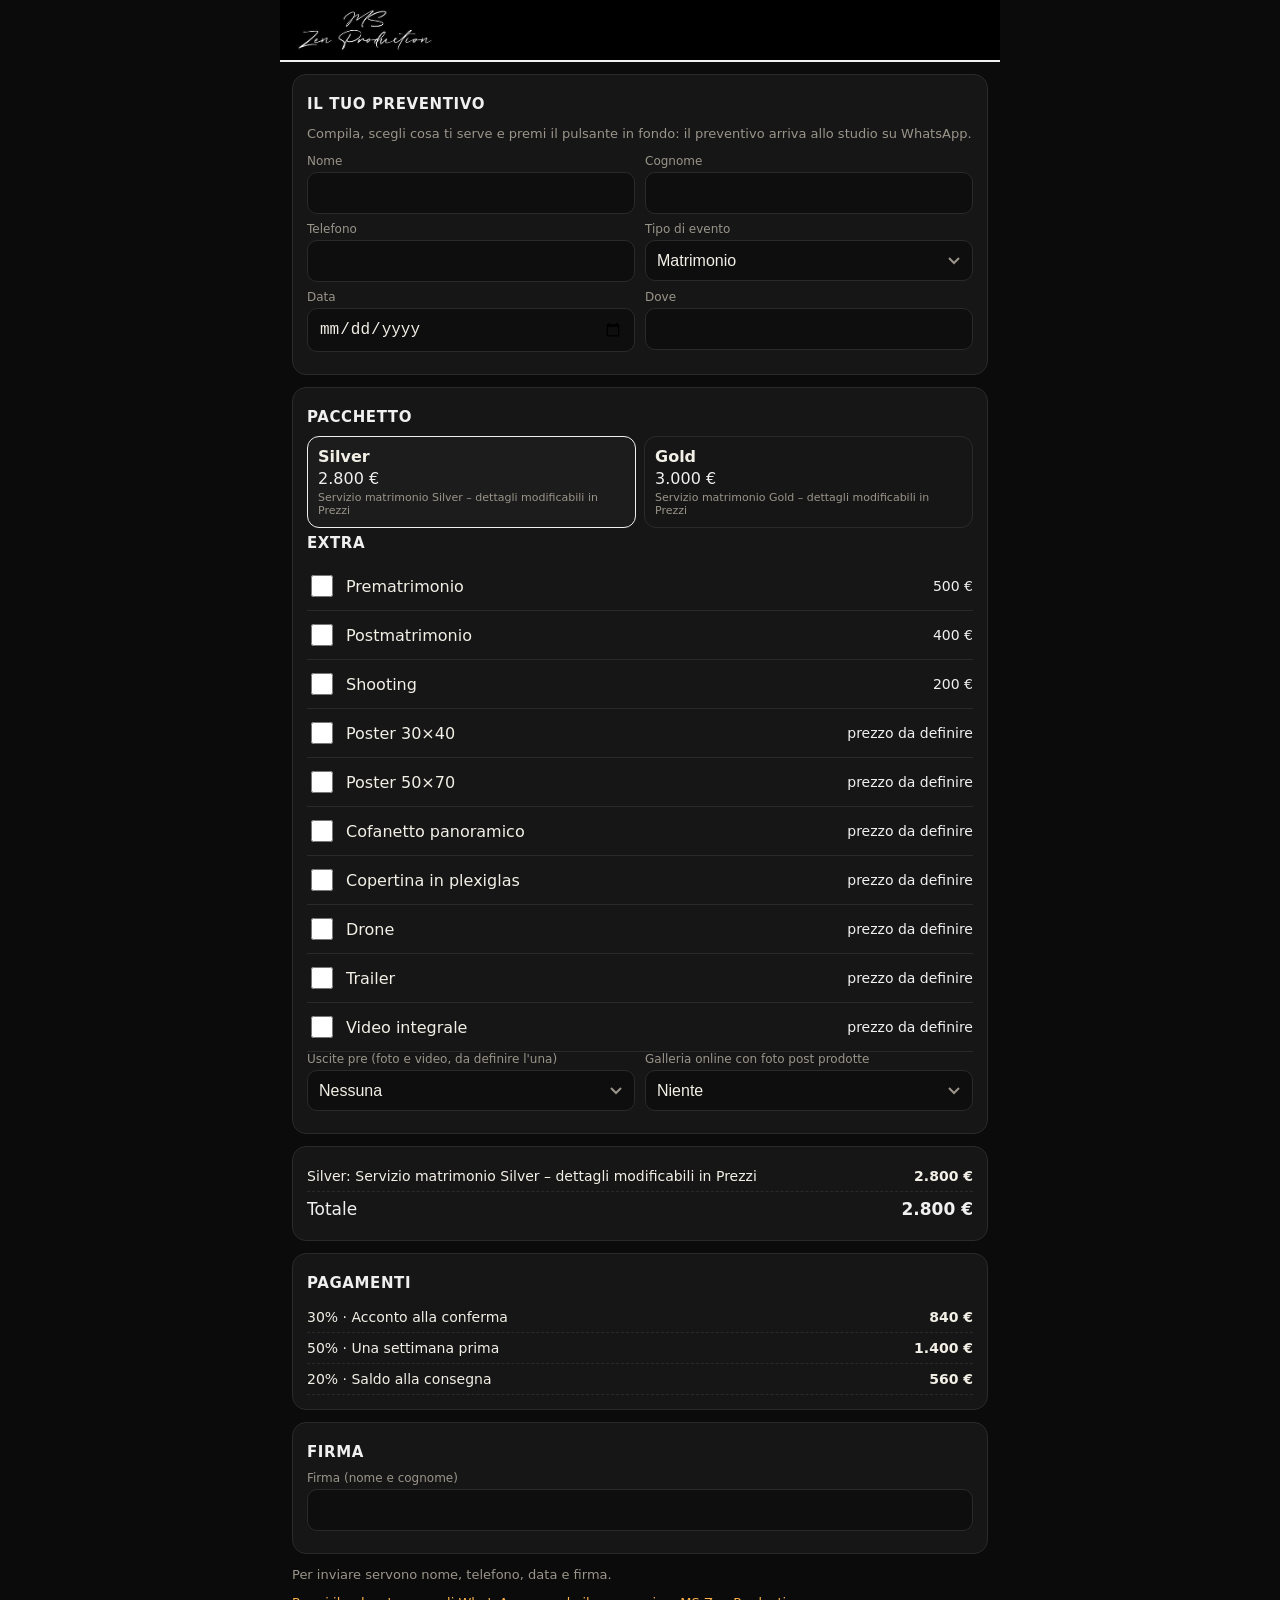
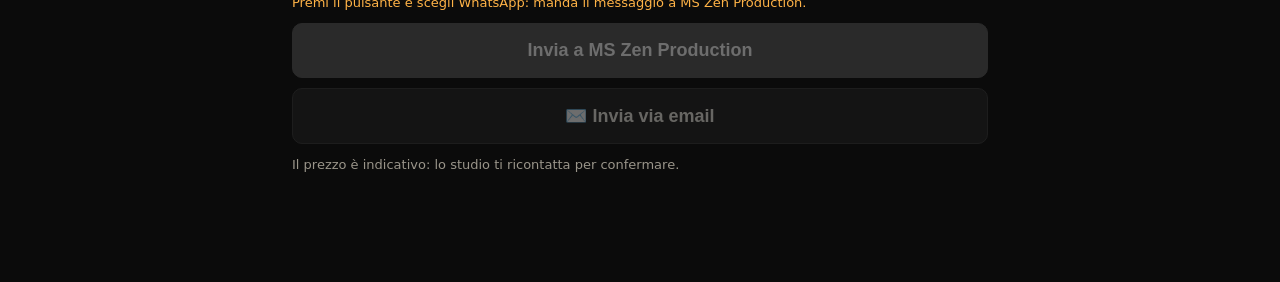
==== cliente.html @ 8e418fb5 "Funzioni dal piano e chiusura Prova terminata all'ora esatta" ====
<!doctype html>
<html lang="it"><head><meta charset="UTF-8" /><script>/* indirizzo-nuovo: i link vecchi github.io dei clienti aprono la stessa pagina sul nuovo indirizzo */if(/\.github\.io$/i.test(location.hostname))location.replace('https://zen.frameforyou.it/'+location.pathname.split('/').slice(2).join('/')+location.search+location.hash);</script>
<meta name="viewport" content="width=device-width, initial-scale=1.0, viewport-fit=cover" />
<meta name="theme-color" content="#000000" /><meta name="robots" content="noindex" />
<meta name="apple-mobile-web-app-title" content="MS Zen" /><link rel="icon" type="image/png" href="./favicon.png" /><link rel="apple-touch-icon" sizes="180x180" href="./icon-180.png" />
<title>Preventivo · MS Zen Production</title>  <script type="module" crossorigin src="/assets/cliente-Crq9Mucm.js"></script>
  <link rel="modulepreload" crossorigin href="/assets/brand-CzHFhrim.js">
  <link rel="modulepreload" crossorigin href="/assets/preventivo-B7A62Uiq.js">
  <link rel="stylesheet" crossorigin href="/assets/brand-s4m64xDM.css">
  <link rel="stylesheet" crossorigin href="/assets/preventivo-CXu_sITa.css">
</head>
<body><div id="root"></div></body></html>
---- assets/brand-s4m64xDM.css ----
:root{--bg:#0b0b0b;--card:#161616;--line:#2a2a2a;--red:#5a5a5a;--gold:#f0f0f0;--tx:#f2efe6;--mut:#9a958a;font-family:system-ui,-apple-system,Segoe UI,Roboto,sans-serif;color:var(--tx);background:var(--bg)}*{box-sizing:border-box}body{margin:0;background:var(--bg)}.top{background:#000}.app{max-width:720px;margin:0 auto;min-height:100vh;padding-bottom:84px}.top{position:sticky;top:0;z-index:5;background:#000;border-bottom:2px solid var(--gold);padding:12px 16px}.logo{color:var(--gold);font-size:20px;letter-spacing:.5px}.logo span{color:var(--red);font-weight:700}main{padding:12px}.card{background:var(--card);border:1px solid var(--line);border-radius:14px;padding:14px;margin-bottom:12px}h3{color:var(--gold);font-size:15px;margin:6px 0 10px;text-transform:uppercase;letter-spacing:.6px}.row{display:flex;gap:8px;align-items:center;margin-bottom:12px;flex-wrap:wrap}.row input{flex:1;min-width:110px}input,select,textarea{width:100%;background:#0e0e0e;color:var(--tx);border:1px solid var(--line);border-radius:10px;padding:11px;font-size:16px}input:focus,select:focus,textarea:focus{outline:none;border-color:var(--gold)}textarea{min-height:60px;resize:vertical}.campo{display:flex;flex-direction:column;gap:4px;margin-bottom:8px}.campo span{font-size:12px;color:var(--mut)}.grid2{display:grid;grid-template-columns:1fr 1fr;gap:0 10px}.grid3{display:grid;grid-template-columns:1fr 1fr 1fr;gap:0 8px}.coppia-ora{grid-column:1/-1;display:grid;grid-template-columns:1.4fr .8fr;gap:0 10px}.grid2 .campo:last-child:nth-child(odd){grid-column:1/-1}.btn{display:inline-flex;align-items:center;justify-content:center;gap:6px;background:#222;color:var(--tx);border:1px solid #3a3a3a;border-radius:10px;padding:11px 14px;font-size:15px;cursor:pointer;text-decoration:none;font-weight:600}.btn.sm{padding:7px 10px;font-size:13px}.btn.red{background:var(--red);border-color:var(--red);color:#fff}.btn.gold{background:var(--gold);border-color:var(--gold);color:#111}.btn.wa{background:#0f3d24;border-color:#1f7a47}.btn.danger{background:transparent;color:#ff6b6b;border-color:#5a1a1a}.btn.big{width:100%;padding:16px;font-size:18px}.btn:disabled{opacity:.4}.acts{display:flex;gap:8px;flex-wrap:wrap;margin:10px 0}.acts.sticky{position:sticky;bottom:76px;background:var(--bg);padding:8px 0}.ev .evhead{display:flex;justify-content:space-between;gap:10px;cursor:pointer}.ev small{display:block;color:var(--mut);font-size:12px;margin-top:3px;text-transform:capitalize}.right{text-align:right;display:flex;flex-direction:column;align-items:flex-end;gap:4px}.gold{color:var(--gold)}.red{color:#ff4d5e}.badge{font-size:11px;font-weight:700;padding:3px 8px;border-radius:20px;text-transform:uppercase;letter-spacing:.5px}.badge.p{border:1px solid var(--gold);color:var(--gold)}.badge.c{background:var(--red);color:#fff}.esempio{display:flex;justify-content:space-between;align-items:center;background:#1e1e1e;color:var(--gold);border-radius:8px;padding:4px 4px 4px 10px;margin-bottom:8px;font-size:13px}.pacchetti{display:grid;grid-template-columns:1fr 1fr;gap:8px}.pk{border:1px solid var(--line);border-radius:12px;padding:10px;display:flex;flex-direction:column;gap:3px;cursor:pointer}.pk input{display:none}.pk.on{border-color:var(--gold);background:#1c1c1c}.pk small{color:var(--mut);font-size:11px}.check{display:flex;align-items:center;gap:10px;padding:10px 0;border-bottom:1px solid var(--line)}.check input{width:22px;height:22px;accent-color:var(--red)}.poster-qta{border-bottom:1px solid var(--line)}.poster-qta>.check{border-bottom:0}.poster-qta .qta{display:flex;align-items:center;gap:10px;padding:0 0 10px 32px;font-size:14px;color:var(--mut)}.poster-qta .qta select{width:auto;min-width:72px;padding:6px 8px}.check span{flex:1}.check em{color:var(--gold);font-style:normal;font-size:14px}.check.locked{opacity:.75}.riga{display:flex;justify-content:space-between;gap:10px;padding:7px 0;border-bottom:1px dashed var(--line);font-size:14px}.riga small{color:var(--mut)}.riga.tot{font-size:17px;border:none;color:var(--gold)}.riga.ok{color:#7bd88f}.riga.click{cursor:pointer}.x{background:none;border:none;color:#ff6b6b;font-size:14px;margin-left:6px}.hint{color:var(--mut);font-size:13px}.warn{color:#ffb347;font-size:13px}.okmsg{color:#7bd88f;margin:8px 0 0;font-size:14px}.tabs{position:fixed;bottom:0;left:0;right:0;display:flex;background:#000;border-top:2px solid var(--gold);z-index:6;padding-bottom:env(safe-area-inset-bottom)}.tabs button{flex:1;background:none;border:none;color:var(--mut);padding:8px 2px;font-size:11px;display:flex;flex-direction:column;align-items:center;gap:2px}.tabs button span{font-size:20px}.tabs button.on{color:var(--gold)}.tabs button.on span{filter:drop-shadow(0 0 4px var(--red))}.modal{position:fixed;top:0;right:0;bottom:0;left:0;background:#000;z-index:10;display:flex;flex-direction:column}.modalbar{display:flex;gap:8px;align-items:center;padding:10px;border-bottom:1px solid var(--gold)}.modalbar b{flex:1;font-size:13px;overflow:hidden;text-overflow:ellipsis;white-space:nowrap}.modal .hint{text-align:center;margin:6px}.pdfpagine{flex:1;overflow:auto;background:#111;padding:8px 8px 24px}.pdfpagine figure{margin:0 0 14px}.pdfpagine figcaption{color:var(--gold);font-size:12px;margin:0 0 4px}.pdfpagine img{width:100%;height:auto;background:#fff;display:block}.clausole ol{padding-left:18px;font-size:13px;line-height:1.5;color:#ddd}.pkedit{border-bottom:1px solid var(--line);padding-bottom:8px;margin-bottom:10px}@media (max-width:380px){.grid3{grid-template-columns:1fr 1fr}}.toast{position:fixed;left:12px;right:12px;bottom:84px;z-index:20;padding:14px;border-radius:12px;font-weight:600;max-width:696px;margin:0 auto}.toast.ok{background:#1f5d36;color:#fff}.toast.err{background:var(--red);color:#fff}.confirm{border:1px solid var(--gold);border-radius:12px;padding:12px;margin-top:10px;background:#1c1c1c}details summary{list-style:none;margin-bottom:8px}details summary::-webkit-details-marker{display:none}.logoimg{display:block;height:44px;width:auto;margin:-4px 0}.cnt{display:inline-block;min-width:22px;padding:1px 7px;border-radius:12px;background:var(--red);color:#fff;font-size:12px;text-align:center;margin-left:6px;vertical-align:middle}.cnt.ok{background:#1f7a47}.prom{display:flex;justify-content:space-between;align-items:center;gap:10px;padding:10px 0;border-bottom:1px solid var(--line)}.prom small{display:block;color:var(--mut);font-size:12px;margin-top:3px;text-transform:capitalize}.prom .right{gap:6px}.click{cursor:pointer}.badge.ok{background:#1f7a47;color:#fff}.tabs button span{position:relative}.tabbadge{position:absolute;top:-4px;right:-12px;background:var(--red);color:#fff;font-style:normal;font-size:10px;font-weight:700;border-radius:10px;padding:0 5px;line-height:16px}.calhead{display:flex;justify-content:space-between;align-items:center;gap:8px;margin-bottom:10px}.calhead b{font-size:17px;color:var(--gold)}.calhead h3{margin:0}.cal{display:grid;grid-template-columns:repeat(7,1fr);gap:4px}.dow{text-align:center;color:var(--mut);font-size:12px;padding:4px 0}.day{aspect-ratio:1;background:#0e0e0e;border:1px solid var(--line);border-radius:8px;color:var(--tx);font-size:14px;display:flex;flex-direction:column;align-items:center;justify-content:center;padding:0;cursor:pointer}.day i{font-style:normal;font-size:11px;color:var(--gold);line-height:1}.day.has{border-color:var(--gold);background:#1c1c1c}.day.clash{border-color:#ff6b6b;background:#3a1010}.day.clash i{color:#ff6b6b;font-weight:700}.day.today{outline:2px solid var(--red)}.day.sel{background:var(--gold);color:#111}.day.sel i{color:#111}.warnbox{border-color:#ff6b6b;background:#2a0f0f}.warnbox b{color:#ffb3b3}.chart{display:flex;align-items:flex-end;gap:4px;height:150px;padding:8px 0;border-bottom:1px solid var(--line)}.bar{flex:1;display:flex;flex-direction:column;align-items:center;justify-content:flex-end;height:100%}.bar span{display:block;width:100%;background:linear-gradient(var(--gold),#6e6e6e);border-radius:4px 4px 0 0;min-height:1px}.bar small{font-size:10px;color:var(--mut);margin-top:3px}.bar em{font-style:normal;font-size:9px;color:var(--tx);margin-bottom:2px}.check.cons input[type=date]{width:auto;padding:6px 8px;font-size:14px}.ok-msg{color:#7bd88f;font-weight:600;margin:8px 0 0}.tabs button{font-size:10px}.blocco{min-height:100vh;display:flex;flex-direction:column;align-items:center;justify-content:center;gap:14px;padding:24px;text-align:center;background:#000}.blocco .logoimg{height:70px;margin-bottom:10px}.blocco h2{color:var(--gold);margin:0}.blocco p{margin:0}.blocco a.btn{text-decoration:none;display:inline-block}.licavviso{background:#1e1e1e;color:var(--gold);padding:10px 16px;font-size:14px;border-bottom:1px solid var(--line)}.licavviso a{color:var(--tx);font-weight:600}.licprova{display:flex;flex-wrap:wrap;align-items:center;gap:6px;justify-content:center;text-align:center;font-size:15px}.licprova .conto{font-variant-numeric:tabular-nums;color:var(--tx);font-size:17px}.licprova a{margin-left:6px}.day u{text-decoration:none;font-size:10px;color:silver;line-height:1}.day.gimp:not(.has){border-color:#6a6a6a}.occ{display:flex;gap:8px;margin:2px 0 12px}.occ button{flex:1;min-height:46px;border-radius:12px;border:1px solid var(--line);background:#141414;color:var(--tx);font-size:14px;padding:8px 4px}.occ button:disabled{opacity:.35}.occ button.on{background:var(--gold);color:#111;border-color:var(--gold);font-weight:650}.gimpegno{text-decoration:none;color:var(--tx);border-left:3px solid #9a9a9a;padding-left:8px}.gimpegno small{color:var(--mut)}.gcal .gcal-ok{margin-left:6px;font-size:11px;vertical-align:middle}.gcal select{width:100%}.gcal-ev{margin:-4px 4px 10px}.gimport ol{margin:8px 0 6px;padding-left:20px;line-height:1.5}.gimport ol li{margin:3px 0}.gimport details{margin:10px 0}.gimport summary{cursor:pointer;padding:4px 0}.gimport .btn.danger{margin-top:4px}.listino-tipi{display:flex;flex-wrap:wrap;gap:6px;margin:8px 0 10px}.listino-titolo{margin:6px 0}.pk-extra{margin-top:6px}.pk-flag{display:flex;flex-wrap:wrap;gap:14px;margin:4px 0}.promo-edit{border:1px dashed rgba(200,160,80,.5);border-radius:10px;padding:8px 10px;margin-top:6px}.promo-edit.on{border-style:solid;background:#c8a05014}.promo-stato{font-size:.8em;padding:1px 8px;border-radius:9px;background:#7f7f7f33;margin-left:6px}.promo-stato.on{background:#2e7d32;color:#fff}.grid3{display:grid;grid-template-columns:repeat(auto-fit,minmax(140px,1fr));gap:8px}.prezzo-vecchio{opacity:.6;font-weight:400;margin-right:4px}.promo-tag,.promo-firmato{display:block;font-style:normal;font-size:.75em;font-weight:600;color:#c0392b}.promo-firmato{color:inherit;opacity:.7;font-weight:400}.firmapad{position:fixed;top:0;right:0;bottom:0;left:0;z-index:30;background:#000;display:flex;flex-direction:column;gap:8px;padding:max(10px,env(safe-area-inset-top)) max(10px,env(safe-area-inset-right)) max(10px,env(safe-area-inset-bottom)) max(10px,env(safe-area-inset-left));overscroll-behavior:none;touch-action:none;user-select:none;-webkit-user-select:none}.firmabar{display:flex;align-items:center;gap:10px;border-bottom:1px solid var(--gold);padding-bottom:8px}.firmabar div{flex:1;display:flex;flex-direction:column}.firmabar b{color:var(--gold);text-transform:uppercase;letter-spacing:.6px;font-size:14px}.firmabar small{font-size:17px;font-weight:700}.firmaarea{flex:1;position:relative;background:#fff;border-radius:12px;min-height:140px;overflow:hidden}.firmaarea canvas{position:absolute;top:0;right:0;bottom:0;left:0;width:100%;height:100%;display:block;touch-action:none;cursor:crosshair;z-index:2}.firmalinea{position:absolute;left:6%;right:6%;bottom:24%;border-bottom:1.5px dashed #b9b2a0;z-index:1}.firmalinea span{position:absolute;left:0;bottom:4px;color:#b9b2a0;font-size:18px}.firmaph{position:absolute;top:0;right:0;bottom:0;left:0;margin:0;display:flex;align-items:center;justify-content:center;color:#c9c2b0;font-size:22px;z-index:1;pointer-events:none}.firmalegale{margin:0;font-size:13px;color:var(--tx);text-align:center}.firmaacts{display:flex;gap:10px}.firmaacts .btn{flex:1;padding:14px}@media (orientation:landscape) and (max-height:520px){.firmapad{gap:5px}.firmabar{padding-bottom:4px}.firmabar small{font-size:15px}.firmaacts .btn{padding:9px}.firmalegale{font-size:12px}}.firmaimg{background:#fff;border-radius:10px;padding:8px;display:flex;justify-content:center;margin-bottom:8px}.firmaimg img{max-width:100%;max-height:110px}.badge.firm{background:#1f7a47;color:#fff}.pk-album{border:1px solid var(--line);border-radius:12px;padding:10px 12px;margin:10px 0;background:#ffffff08}.pk-album.on{border-color:var(--gold);background:#c9a22714}.sw-riga{display:flex;align-items:center;justify-content:space-between;gap:12px;cursor:pointer;min-height:44px}.sw-riga span{display:flex;flex-direction:column;gap:2px}.sw-riga b{font-size:16px}.sw-riga small{color:var(--mut);font-size:13px}.sw-riga input{-moz-appearance:none;appearance:none;-webkit-appearance:none;flex:none;width:52px;height:30px;border-radius:15px;background:#3a3a3a;border:1px solid #666;position:relative;margin:0;cursor:pointer;transition:background .15s}.sw-riga input:after{content:"";position:absolute;top:3px;left:3px;width:24px;height:24px;border-radius:50%;background:#fff;transition:left .15s}.sw-riga input:checked{background:var(--gold)}.sw-riga input:checked:after{left:25px}.pk-album .grid2{margin-top:8px}select{-webkit-appearance:none;-moz-appearance:none;appearance:none;background-image:url("data:image/svg+xml,%3Csvg xmlns='http://www.w3.org/2000/svg' width='12' height='8'%3E%3Cpath d='M1 1l5 5 5-5' fill='none' stroke='%239a958a' stroke-width='2'/%3E%3C/svg%3E");background-repeat:no-repeat;background-position:right 12px center;padding-right:34px}.prezzi-pag{display:flex;flex-direction:column;gap:12px}.prezzi-pk{display:flex;flex-direction:column;gap:12px;min-width:0}.extra-card{min-width:0}.tipi-chips{display:flex;gap:8px;overflow-x:auto;-webkit-overflow-scrolling:touch;scrollbar-width:none;margin:0 -16px;padding:2px 16px 6px;scroll-snap-type:x proximity}.tipi-chips::-webkit-scrollbar{display:none}.chip{flex:none;min-height:44px;padding:0 16px;border-radius:22px;border:1px solid var(--line);background:var(--card);color:var(--tx);font-size:15px;white-space:nowrap;cursor:pointer;scroll-snap-align:start}.chip.on{background:var(--gold);border-color:var(--gold);color:#000;font-weight:700}.chips{display:flex;flex-wrap:wrap;gap:8px;margin-top:8px}.pk-titolo{margin:4px 0 0;font-size:14px;letter-spacing:.5px;text-transform:uppercase;color:var(--mut)}.pk-lista{display:flex;flex-direction:column;gap:10px}.pk-card{background:var(--card);border:1px solid var(--line);border-radius:14px;overflow:hidden}.pk-card.aperta,.pk-card.scelta{border-color:var(--gold)}.pk-card.scelta{box-shadow:0 0 0 2px var(--gold)}.pk-testa{all:unset;box-sizing:border-box;width:100%;display:flex;align-items:center;gap:12px;padding:14px;min-height:64px;cursor:pointer}.pk-nome{flex:1;min-width:0;display:flex;flex-direction:column;gap:3px}.pk-nome b{font-size:17px}.pk-nome small{color:var(--mut);font-size:13px;white-space:nowrap;overflow:hidden;text-overflow:ellipsis}.pk-prezzo{display:flex;flex-direction:column;align-items:flex-end;gap:2px;flex:none}.pk-prezzo b{font-size:17px;color:var(--gold)}.pk-prezzo s{color:var(--mut);font-size:13px}.pk-prezzo b.promo{color:#7bd88f}.pk-prezzo small{font-size:12px;color:var(--mut)}.chev{flex:none;color:var(--mut);font-size:16px;width:16px;text-align:center}.pk-corpo{padding:12px 14px 14px;display:flex;flex-direction:column;gap:10px;border-top:1px solid var(--line)}.pk-piano{display:flex;flex-direction:column;gap:8px}.pk-rate-riga{display:flex;flex-direction:column;gap:4px;padding-bottom:8px;border-bottom:1px dashed var(--line)}.pk-servizi b{font-size:14px}.pk-fondo{display:flex;justify-content:flex-end}.promo-edit{border:1px solid var(--line);border-radius:12px;padding:0 12px}.promo-edit.on{border-color:#7bd88f}.promo-testa{all:unset;box-sizing:border-box;width:100%;display:flex;align-items:center;gap:10px;min-height:48px;cursor:pointer}.promo-testa b{flex:1}.promo-stato.no{color:var(--mut);font-size:13px}.promo-edit .grid3{padding-bottom:10px}.nuovo-pk{min-height:50px;border-style:dashed;width:100%}.extra-card h4{margin:14px 0 4px;font-size:13px;color:var(--mut);text-transform:uppercase;letter-spacing:.5px}.extra-riga{display:flex;align-items:flex-start;justify-content:space-between;gap:8px 12px;min-height:52px;border-bottom:1px solid var(--line);flex-wrap:wrap}.compreso{display:flex;align-items:flex-start;gap:6px;font-size:13px;color:var(--mut);line-height:1.25;flex:1 1 100%;max-width:100%;justify-content:flex-end}.compreso span{white-space:normal}.compreso.on{color:#e7c27a}.compreso input{width:16px;height:16px;margin-top:1px;accent-color:#e7c27a;flex:none}.compreso-box{flex:0 1 auto;max-width:100%;align-self:center}.compreso-box.aperta{flex:1 1 100%;align-self:stretch}.compreso-testa{display:inline-flex;align-items:center;gap:8px;max-width:100%;min-height:36px;padding:0 10px;border-radius:10px;border:1px solid var(--line);background:transparent;color:var(--mut);font-size:13px;text-align:left}.compreso-box.aperta .compreso-testa{display:flex;width:100%}.compreso-box.on .compreso-testa{border-color:#e7c27a;color:#e7c27a}.compreso-testa .segno{width:16px;height:16px;border:1.5px solid currentColor;border-radius:4px;display:inline-flex;align-items:center;justify-content:center;font-size:11px;line-height:1;flex:none}.compreso-box.on .segno{background:#e7c27a;color:#111;border-color:#e7c27a}.compreso-testa span{white-space:normal;line-height:1.2}.compreso-testa i{margin-left:auto;font-style:normal;flex:none}.compreso-lista{display:flex;flex-direction:column;gap:2px;width:100%;margin-top:6px;padding:4px 8px;border:1px solid var(--line);border-radius:10px}.compreso-voce{display:flex;align-items:flex-start;gap:8px;min-height:40px;padding:8px 2px;font-size:14px}.compreso-voce input{width:18px;height:18px;margin-top:1px;accent-color:#e7c27a;flex:none}.compreso-voce span{white-space:normal;line-height:1.25}.compreso-voce.on{color:#e7c27a}.pk-corpo .compreso{grid-column:1/-1;justify-content:flex-start}.extra-gruppo .extra-riga:last-child{border-bottom:0}.extra-riga>span:first-child{flex:1;font-size:15px}.extra-val{display:flex;align-items:center;gap:6px;flex:1 1 180px;flex-wrap:wrap;justify-content:flex-end;max-width:100%}.extra-val i{font-style:normal;color:var(--mut)}.extra-val input{width:96px;text-align:right;padding:10px}.extra-custom{display:flex;align-items:center;gap:8px;min-height:48px;border-top:1px dashed var(--line);padding:6px 0;flex-wrap:wrap}.extra-custom>input{flex:1;min-width:0}.extra-custom>textarea{flex:1 1 100%;min-height:72px;background:#111;color:var(--tx);border:1px solid #3a3a3a;border-radius:8px;padding:8px}.extra-nuovo{display:flex;flex-wrap:wrap;gap:8px;align-items:center;margin-top:12px}.extra-nuovo>input,.extra-nuovo>select{flex:1 1 140px;min-width:0}@media (max-width:560px){.extra-card h4{margin:8px 0 0}.extra-riga{display:grid;grid-template-columns:minmax(0,1fr) auto;gap:4px 8px;min-height:0;padding:6px 0;align-items:center}.extra-val{flex:none;justify-content:flex-end}.extra-val input{width:74px;padding:7px 8px}.compreso-box{grid-column:1 / -1;align-self:start;justify-self:start}.compreso-box.aperta{justify-self:stretch}.compreso-testa{min-height:32px;padding:0 8px;width:auto}.compreso-box.aperta .compreso-testa{width:100%}.compreso-voce{min-height:0;padding:4px 2px}.extra-custom{display:grid;grid-template-columns:minmax(0,1fr) auto;gap:6px;min-height:0;padding:6px 0;align-items:center}.extra-custom>input{grid-column:1 / -1}.extra-custom>.btn{justify-self:end}.extra-custom .compreso-box{grid-column:1 / -1}.extra-nuovo{gap:6px;margin-top:8px}}.info-btn{all:unset;cursor:pointer;color:var(--mut);padding:0 6px;font-size:16px}.info-txt{margin:4px 0}.sez-titolo{margin:18px 2px 6px;font-size:15px}.btn.ghost{background:transparent;border:1px solid var(--line);color:var(--mut);align-self:center}.sw-riga input:checked{background:#2e9d5b;border-color:#2e9d5b}.extra-val input::-webkit-outer-spin-button,.extra-val input::-webkit-inner-spin-button,.pk-corpo input::-webkit-outer-spin-button,.pk-corpo input::-webkit-inner-spin-button{-webkit-appearance:none;margin:0}.extra-val input,.pk-corpo input[type=number]{-moz-appearance:textfield;-webkit-appearance:textfield;appearance:textfield}.v-impagina>.imp-pagina{grid-column:1/-1}.imp-pagina label.hint input,.imp-pagina label.hint select,.imp-pagina .imp-cerca{display:block;width:100%;margin:6px 0;background:#111;color:var(--tx);border:1px solid #3a3a3a;border-radius:8px;padding:8px;box-sizing:border-box}.imp-editor{display:flex;gap:16px;align-items:flex-start}.imp-lavoro{flex:1;min-width:0;display:flex;justify-content:center;align-items:flex-start}.imp-pannello{width:340px;flex:0 0 340px;position:sticky;top:8px;max-height:calc(100dvh - 24px);overflow:auto}.imp-editor .imp-stage{overflow:hidden;background:transparent;border:0}@media (max-width:860px){.imp-editor{flex-direction:column}.imp-pannello{width:auto;flex:1 1 auto;position:static;max-height:none}}.imp-tools{display:flex;flex-wrap:wrap;gap:8px;margin:10px 0}.imp-sfoglia{position:relative}.imp-stage{width:100%;overflow:auto;border-radius:12px;background:#1a1a1a;border:1px solid #3a3a3a;touch-action:none}.imp-safe{position:absolute;border:3px dashed #c6a15b;pointer-events:none;z-index:40;box-sizing:border-box}.imp-num{position:absolute;left:0;right:0;bottom:2%;text-align:center;z-index:41;pointer-events:none;color:#111}.imp-colore{display:flex;align-items:center;gap:6px}.imp-tono{width:28px;height:28px;border-radius:50%;border:1px solid #666;padding:0}.imp-freccia{position:absolute;top:50%;transform:translateY(-50%);z-index:6;width:44px;height:72px;border:0;border-radius:12px;background:#0000008c;color:#fff;font-size:32px;line-height:1;cursor:pointer}.imp-freccia.sx{left:8px}.imp-freccia.dx{right:8px}.imp-freccia:disabled{opacity:.28}.imp-dissolvi{animation:impFade .55s ease}@keyframes impFade{0%{opacity:0}to{opacity:1}}.imp-tela{transform-origin:top left;position:relative}.imp-sfondo{position:absolute;top:0;right:0;bottom:0;left:0;width:100%;height:100%;object-fit:cover;pointer-events:none;z-index:0}.imp-el{position:absolute;box-sizing:border-box;overflow:hidden;cursor:grab;background:#f3f3f3}.imp-el.on{outline:4px solid #c6a15b;outline-offset:-4px}.imp-el img{position:absolute;pointer-events:none;max-width:none}.imp-vuota,.imp-testo{display:flex;align-items:center;justify-content:center;width:100%;height:100%;color:#666}.imp-testo{white-space:nowrap}.imp-resize{position:absolute;right:0;bottom:0;width:28px;height:28px;background:#c6a15b;cursor:nwse-resize;z-index:5}.imp-scheda{margin-top:10px}.imp-griglia{display:grid;grid-template-columns:repeat(auto-fill,minmax(150px,1fr));gap:10px}.imp-card{padding:8px;text-align:left}.imp-card.sel{outline:2px solid var(--gold)}.imp-mini-btn{background:transparent;color:inherit;border:0;width:100%;cursor:pointer;text-align:left}.imp-mini-box{height:120px;display:flex;align-items:center;justify-content:center;background:#111;border-radius:8px;overflow:hidden}.imp-mini{position:relative;max-height:110px;max-width:100%}.imp-mini i,.imp-mini em{position:absolute;overflow:hidden}.imp-mini i img{width:100%;height:100%;object-fit:cover;display:block}.imp-mini em{font-size:7px;line-height:1}.imp-voce{display:flex;flex-direction:column;align-items:flex-start;width:100%;margin-top:8px;cursor:pointer;color:inherit}.imp-voce small,.imp-card small{color:var(--mut);display:block}.st{position:fixed;top:0;right:0;bottom:0;left:0;z-index:900;display:grid;background:#2a2a2a;color:#eee;font-size:13px;grid-template-columns:210px minmax(0,1fr) 172px;grid-template-rows:auto auto minmax(0,1fr) auto;grid-template-areas:"top top top" "ctx ctx ctx" "sx tela dx" "giu giu giu";padding:env(safe-area-inset-top) env(safe-area-inset-right) 0 env(safe-area-inset-left);user-select:none;-webkit-user-select:none}.st button{font:inherit}.st-b{background:#474747;color:#f0f0f0;border:1px solid #5c5c5c;border-radius:6px;padding:6px 10px;min-height:32px;cursor:pointer;white-space:nowrap;line-height:1.1}.st-b:hover:not(:disabled){background:#555}.st-b:disabled{opacity:.4;cursor:default}.st-b.on{background:#d9d9d9;color:#111;border-color:#d9d9d9}.st-b.gold{background:#e8e8e8;color:#111;border-color:#e8e8e8;font-weight:600}.st-b.danger,.st-tendina .danger{color:#ff8a80}.st-top{grid-area:top;display:flex;align-items:center;gap:8px;padding:8px 10px;background:#1d1d1d;border-bottom:1px solid #111;flex-wrap:wrap}.st-titolo{display:flex;flex-direction:column;min-width:0;max-width:340px;margin:0 6px}.st-titolo b{white-space:nowrap;overflow:hidden;text-overflow:ellipsis}.st-titolo small{color:#a8a8a8;font-size:11px;white-space:nowrap;overflow:hidden;text-overflow:ellipsis}.st-gruppo{display:flex;gap:2px}.st-gruppo .st-b{border-radius:0}.st-gruppo .st-b:first-child{border-radius:6px 0 0 6px}.st-gruppo .st-b:last-child{border-radius:0 6px 6px 0}.st-zoom{min-width:56px}.st-spazio{flex:1}.st-occ{color:#ddd;font-size:12px;max-width:260px;overflow:hidden;text-overflow:ellipsis;white-space:nowrap}.st-menu{position:relative}.st-tendina{position:absolute;top:calc(100% + 4px);left:0;min-width:250px;background:#303030;border:1px solid #555;border-radius:8px;box-shadow:0 12px 30px #00000080;padding:6px;z-index:20;display:flex;flex-direction:column;gap:2px}.st-menu.dx .st-tendina{left:auto;right:0}.st-tendina button,.st-tendina a{background:transparent;border:0;color:#eee;text-align:left;padding:9px 10px;border-radius:6px;cursor:pointer;font-size:13px;word-break:break-all}.st-tendina button:hover:not(:disabled){background:#454545}.st-tendina button:disabled{opacity:.4}.st-tendina label{display:flex;flex-direction:column;gap:4px;padding:6px 10px;color:#bbb;font-size:12px}.st-tendina input{background:#1b1b1b;color:#eee;border:1px solid #555;border-radius:6px;padding:7px}.st-ctx{grid-area:ctx;display:flex;align-items:center;gap:6px;padding:6px 10px;background:#353535;border-bottom:1px solid #1e1e1e;overflow-x:auto;scrollbar-width:thin;min-height:46px}.st-ctx>*{flex:none}.st-tit{color:#fff;margin-right:4px}.st-mut{color:#a5a5a5;font-size:12px}.st-sep{width:1px;height:24px;background:#555;margin:0 4px}.st-seg{display:inline-flex;background:#232323;border:1px solid #4e4e4e;border-radius:7px;padding:2px;gap:2px}.st-seg button{background:transparent;border:0;color:#cfcfcf;padding:5px 9px;border-radius:5px;cursor:pointer;white-space:nowrap;min-height:28px}.st-seg button.on{background:#d9d9d9;color:#111}.st-largo{display:flex;width:100%}.st-largo button{flex:1;padding:5px 2px}.st-colore{display:inline-flex;width:30px;height:30px;border-radius:50%;overflow:hidden;border:1px solid #777;cursor:pointer}.st-colore input{width:44px;height:44px;margin:-7px;border:0;padding:0;background:none;cursor:pointer}.st-range{display:inline-flex;align-items:center;gap:6px;color:#ccc;font-size:12px}.st-range input{width:110px}.st-testo{background:#1b1b1b;color:#eee;border:1px solid #555;border-radius:6px;padding:6px 8px;width:200px}.st-sel{background:#1b1b1b;color:#eee;border:1px solid #555;border-radius:6px;padding:6px;max-width:100%}.st-pan{background:#383838;display:flex;flex-direction:column;min-height:0;overflow:hidden}.st-riga{display:flex;align-items:center;gap:8px;padding:7px 8px;flex-wrap:wrap}.st-riga>b{font-size:12px;text-transform:uppercase;letter-spacing:.06em;color:#ddd}.st-modelli{grid-area:sx;border-right:1px solid #1e1e1e;gap:6px;padding-bottom:6px}.st-modelli>.st-seg,.st-modelli>.st-chips,.st-modelli>.st-sel{margin:0 8px}.st-chips{display:flex;flex-wrap:wrap;gap:3px;align-items:center}.st-chips button{background:#2a2a2a;border:1px solid #4e4e4e;color:#ddd;border-radius:5px;min-width:28px;height:26px;padding:0 6px;cursor:pointer}.st-chips button.on{background:#d9d9d9;color:#111}.st-griglia{overflow-y:auto;display:grid;grid-template-columns:repeat(auto-fill,minmax(84px,1fr));gap:8px;padding:4px 8px 10px;align-content:start;flex:1;min-height:0}.st-lay{background:#2d2d2d;border:1px solid #474747;border-radius:6px;padding:6px 4px 4px;display:flex;flex-direction:column;align-items:center;gap:4px;cursor:pointer;color:#bbb}.st-lay:hover{border-color:#bbb}.st-lay small{font-size:10px;line-height:1.1;max-width:100%;overflow:hidden;text-overflow:ellipsis;white-space:nowrap}.st-fogli{grid-area:dx;border-left:1px solid #1e1e1e}.st-icone{display:flex;gap:3px;padding:0 8px 6px}.st-icone .st-b{padding:4px 0;flex:1;min-height:28px}.st-lista{overflow-y:auto;flex:1;min-height:0;padding:2px 8px 10px;display:flex;flex-direction:column;gap:8px}.st-foglio{background:transparent;border:2px solid transparent;border-radius:6px;padding:4px;display:flex;flex-direction:column;align-items:center;gap:3px;cursor:pointer;color:#ccc}.st-foglio.on{border-color:#3d8bfd;background:#2f3b4d}.st-foglio small{font-size:10.5px}.st-centro{grid-area:tela;position:relative;display:flex;flex-direction:column;min-width:0;min-height:0;background:#4b4b4b}.st-lavoro{flex:1;min-height:0;overflow:auto;display:grid;place-items:center;padding:12px;touch-action:pan-x pan-y}.st-stage{position:relative;overflow:hidden;box-shadow:0 6px 24px #00000073;flex:none;touch-action:none}.st-stage .imp-tela{position:absolute;left:0;top:0}.st-sotto{display:flex;align-items:center;justify-content:center;gap:10px;padding:5px;background:#3c3c3c;border-top:1px solid #2a2a2a;font-size:12px;color:#ccc}.st-sotto .st-b{min-height:28px;padding:2px 14px;font-size:18px}.st-toast{position:absolute;left:50%;bottom:48px;transform:translate(-50%);background:#141414f0;color:#eee;padding:9px 14px;border-radius:8px;max-width:min(560px,90%);font-size:13px;z-index:30;margin:0;box-shadow:0 6px 20px #00000080;pointer-events:none}.st-toast.err{color:#ffb4a8;border:1px solid #8a2b22}.st-fondo{position:absolute;overflow:hidden;z-index:0}.st-fondo img{position:absolute;top:0;right:0;bottom:0;left:0;width:100%;height:100%;object-fit:cover;pointer-events:none}.st-deco{background:transparent}.st-vuota{position:absolute;top:0;right:0;bottom:0;left:0;display:flex;align-items:center;justify-content:center;color:#8a8a8a;font-weight:300}.st-resize{position:absolute;right:0;bottom:0;background:#3d8bfd;cursor:nwse-resize;z-index:5}.st .imp-el.on{outline:none}.st .imp-el.on:after{content:"";position:absolute;top:0;right:0;bottom:0;left:0;border:calc(2.5px / var(--k,1)) solid #3d8bfd;pointer-events:none}.st-modelli.largo .st-griglia{grid-template-columns:1fr}.st-num{position:absolute;text-align:center;z-index:301;pointer-events:none;font-family:Georgia,serif}.st-abb{position:absolute;background:#dc282838;pointer-events:none;z-index:400}.st-taglio{position:absolute;border:1px dashed rgba(220,30,30,.9);pointer-events:none;z-index:401;box-sizing:border-box}.st-sicuro{position:absolute;border:1px dashed rgba(40,140,255,.75);pointer-events:none;z-index:401;box-sizing:border-box}.st-piega{position:absolute;background:#0000008c;pointer-events:none;z-index:402;box-shadow:0 0 0 1px #ffffff59}.st-dorso{position:absolute;background:repeating-linear-gradient(90deg,#ffaa0024 0,#ffaa0024 6px,#ffaa000f 6px,#ffaa000f 12px);pointer-events:none;z-index:399}.st-etich{position:absolute;text-align:center;color:#c82828d9;font-weight:600;pointer-events:none;z-index:403;font-family:system-ui,sans-serif;letter-spacing:.08em;text-transform:uppercase}.st-mini-bg{position:absolute;top:0;right:0;bottom:0;left:0;width:100%;height:100%;object-fit:cover}.st-mini-fondo{position:absolute;overflow:hidden}.st-mini-fondo img{position:absolute;top:0;right:0;bottom:0;left:0;width:100%;height:100%;object-fit:cover}.imp-mini u{position:absolute;top:0;bottom:0;width:1px;background:#00000059;text-decoration:none}.st-tabs{display:none}.st-foto{grid-area:giu;border-top:1px solid #1e1e1e;background:#333}.st-foto .st-riga{padding:6px 10px;border-bottom:1px solid #2a2a2a}.st-guida{margin:4px 10px 0}.st-strip{display:flex;gap:10px;overflow-x:auto;padding:8px 10px 12px;min-height:100px;align-items:center;scrollbar-width:thin;touch-action:pan-x}.st-th{position:relative;flex:none;height:84px;min-width:56px;padding:0;border:2px solid transparent;border-radius:4px;background:#222;cursor:grab;touch-action:pan-x;-webkit-touch-callout:none}.st-th img{height:80px;width:auto;max-width:130px;display:block;border-radius:2px;pointer-events:none}.st-th>span{display:block;width:60px;height:80px;background:#444}.st-th.sel{border-color:#3d8bfd}.st-th.usata img{opacity:.72}.st-th em{position:absolute;right:-5px;bottom:-5px;background:#2fb344;color:#fff;font-style:normal;font-size:10px;font-weight:700;min-width:18px;height:18px;border-radius:9px;display:grid;place-items:center;border:2px solid #333}.st-fantasma{position:fixed;width:90px;height:auto;transform:translate(-50%,-60%);opacity:.85;pointer-events:none;z-index:1000;box-shadow:0 8px 24px #0009;border:2px solid #fff}.st-anteprima{position:fixed;top:0;right:0;bottom:0;left:0;z-index:950;background:#0a0a0af5;display:flex;flex-direction:column}.st-ante-barra{display:flex;justify-content:space-between;align-items:center;padding:10px 14px;color:#ddd}.st-ante-libro{flex:1;display:flex;align-items:center;justify-content:center;gap:10px;min-height:0}.st-ante-foglio{box-shadow:0 20px 60px #000000b3}.st-freccia{font-size:26px;min-height:64px;padding:0 12px}@media (max-width:900px){.st{grid-template-columns:1fr;grid-template-rows:auto auto minmax(38vh,1fr) auto minmax(0,auto);grid-template-areas:"top" "ctx" "tela" "tabs" "pan";font-size:13px}.st-top{gap:5px;padding:6px;flex-wrap:nowrap;overflow-x:auto;scrollbar-width:none}.st-titolo{max-width:46vw;flex:0 0 auto}.st-titolo small{font-size:10px}.st-top .st-spazio{display:none}.st-foto .st-riga{flex-wrap:nowrap;overflow-x:auto;scrollbar-width:none}.st-foto .st-riga>*{flex:none}.st-toast{bottom:44px;font-size:12px;padding:6px 10px}.st-lbl{display:none}.st-tabs{grid-area:tabs;display:flex;background:#1d1d1d;border-top:1px solid #111}.st-tabs button{flex:1;background:transparent;border:0;color:#aaa;padding:10px 0;font-size:13px;border-bottom:2px solid transparent}.st-tabs button.on{color:#fff;border-bottom-color:#3d8bfd}.st-pan{grid-area:pan;display:none;max-height:36vh;border:0}.st-pan.on{display:flex}.st-foto{max-height:none}.st-lista{flex-direction:row;overflow-x:auto;overflow-y:hidden}.st-foglio{flex:none}.st-griglia{grid-template-columns:repeat(auto-fill,minmax(92px,1fr))}.st-menu .st-tendina{position:fixed;left:8px;right:8px;top:auto;bottom:calc(8px + env(safe-area-inset-bottom));max-height:70vh;overflow:auto}.st-menu.dx .st-tendina{left:8px;right:8px}.st-b{min-height:36px}.st-foto,.st-pan.st-modelli,.st-pan.st-fogli{padding-bottom:env(safe-area-inset-bottom)}}.imp-mio{display:inline-flex;align-items:center;gap:6px;background:#1c1c1c;border:1px solid #3a3a3a;border-radius:14px;padding:3px 4px 3px 10px;font-size:13px}.imp-mio button{background:transparent;border:0;color:var(--mut);cursor:pointer}.st-giro{position:absolute;overflow:visible;pointer-events:none}.st-giro img{position:absolute;max-width:none;pointer-events:none}.st .imp-el.meta:after{content:"";position:absolute;top:0;right:0;bottom:0;left:0;border:calc(4px / var(--k,1)) solid #2fb344;background:#2fb3442e;pointer-events:none}.st .imp-el.via{opacity:.45}.st-aiuto{position:absolute;background:#ff2fb3;pointer-events:none;z-index:420}.st-presa{position:absolute;left:0;top:0;background:#3d8bfd;color:#fff;cursor:move;z-index:6;display:grid;place-items:center;font-style:normal;line-height:1}.st-foglio.preso{opacity:.4}.st-foglio.prima{box-shadow:0 -4px #3d8bfd}.st-foglio.dopo{box-shadow:0 4px #3d8bfd}.st-foglio{touch-action:pan-y;-webkit-touch-callout:none}.st-num-in{width:42px;background:#1b1b1b;color:#eee;border:1px solid #555;border-radius:5px;padding:4px;text-align:right}.st-range output{min-width:38px;color:#ddd;font-variant-numeric:tabular-nums}@media (max-width:900px){.st-foglio.prima{box-shadow:-4px 0 #3d8bfd}.st-foglio.dopo{box-shadow:4px 0 #3d8bfd}.st-foglio{touch-action:pan-x}}.st-foglio img,.st-foglio *{-webkit-user-drag:none;user-select:none;-webkit-user-select:none}@media (min-width:900px){.st-ctx{flex-wrap:wrap;overflow-x:visible;row-gap:4px}}.st-primo{background:#3d8bfd!important;border-color:#3d8bfd!important;color:#fff!important;font-weight:600}.st-chip{background:#474747;color:#f0f0f0;border:1px solid #5c5c5c;border-radius:14px;padding:4px 10px;cursor:pointer;font-size:12px}.st-chip:hover{background:#5a5a5a}.st-controllo{align-items:center;justify-content:center;background:#0a0a0ab3}.st-dialogo{background:#2e2e2e;color:#eee;border:1px solid #555;border-radius:10px;padding:16px 18px;max-width:min(560px,94vw);display:flex;flex-direction:column;gap:12px;box-shadow:0 12px 40px #0009}.st-dialogo>b{font-size:16px}.st-ctl{display:flex;flex-direction:column;gap:6px}.st-ctl small{color:#aaa}.st-dialogo-bottoni{display:flex;flex-wrap:wrap;gap:8px;justify-content:flex-end}.sp{position:fixed;top:0;right:0;bottom:0;left:0;z-index:940;background:#3a3a3a;color:#eee;display:flex;flex-direction:column;font-size:13px}.sp>*{flex:none}.sp>.sp-centro{flex:1 1 0;min-height:0}.sp-centro>*{flex:none}.sp input.st-num-in{width:56px}.sp>.sp-storia{flex:0 0 34vh;min-height:150px}.sp select,.sp input{width:auto;margin:0}.sp-top{display:flex;align-items:center;gap:8px;padding:8px 12px;background:#2b2b2b;border-bottom:1px solid #1e1e1e}.sp-tit{font-size:15px}.sp-info{color:#bbb}.sp-opz{display:flex;flex-wrap:wrap;align-items:center;gap:6px 8px;padding:6px 12px;background:#353535;border-bottom:1px solid #1e1e1e}.sp-l{color:#bbb;font-size:12px;display:inline-flex;align-items:center;gap:6px}.sp-nota{margin:4px 12px;color:#e8c46a;font-size:12px}.sp-fogli{display:flex;gap:8px;overflow-x:auto;padding:8px 12px;background:#555;scrollbar-width:thin}.sp-f{flex:none;background:transparent;border:2px solid transparent;border-radius:4px;padding:2px;cursor:pointer;display:flex;flex-direction:column;align-items:center;gap:2px;color:#ddd}.sp-f.on{border-color:#3d8bfd;background:#2d2d2d}.sp-f.nuovo{margin-left:10px;box-shadow:-6px 0 0 -4px #e8c46a}.sp-f small{font-size:10px}.sp-centro{display:flex;flex-direction:column;align-items:center;justify-content:center;gap:8px;padding:8px;background:#9a9a9a;min-height:0;overflow:hidden}.sp-alt{display:flex;gap:6px;align-items:center;overflow-x:auto;max-width:100%;padding:4px;scrollbar-width:thin}.sp-alt .sp-l{color:#222;font-weight:600;white-space:nowrap}.sp-a{flex:none;background:#fff;border:2px solid transparent;border-radius:3px;padding:1px;cursor:pointer}.sp-a.on{border-color:#3d8bfd}.sp-giostra{display:flex;align-items:center;gap:22px;justify-content:center}.sp-lato{background:transparent;border:0;cursor:pointer;opacity:.85;padding:0}.sp-lato:disabled{opacity:.25;cursor:default}.sp-grande{box-shadow:0 6px 24px #00000059}.sp-nav{display:flex;align-items:center;gap:10px;color:#111}.sp-storia{overflow:auto;background:#2b2b2b;padding:8px 12px;display:flex;flex-direction:column;gap:8px}.sp-cap{background:#333;border:1px solid #444;border-radius:8px;padding:6px 8px}.sp-cap-testa{display:flex;align-items:center;gap:8px;margin-bottom:4px}.sp-cap-testa input{background:#222;border:1px solid #555;color:#eee;border-radius:5px;padding:3px 6px;min-width:0;flex:0 1 280px;font-weight:600}.sp-cap-testa small{color:#aaa}.sp-cap-foto{display:flex;flex-wrap:wrap;gap:4px 0;align-items:center}.sp-pz{display:inline-flex;align-items:center}.sp-taglio{width:16px;height:46px;background:transparent;border:0;color:transparent;cursor:pointer;padding:0;font-size:12px}.sp-taglio:hover,.sp-taglio:focus-visible{color:#e8c46a;background:#444}.sp-th{position:relative;width:62px;height:62px;background:#222;border:2px solid transparent;border-radius:4px;padding:0;overflow:hidden;cursor:pointer}.sp-th img{width:100%;height:100%;object-fit:cover;display:block}.sp-th i{display:block;width:100%;height:100%;background:#444}.sp-th small{position:absolute;left:0;right:0;bottom:0;background:#0009;color:#fff;font-size:9px;text-align:center}.sp-th:hover{border-color:#d33}.sp-th.fuori{opacity:.45;border-color:#d33}.sp-fuori{border-style:dashed}@media (max-width:900px){.sp{overflow-y:auto}.sp>.sp-storia{flex:none;min-height:0;overflow:visible}.sp-opz{flex-wrap:nowrap;overflow-x:auto}.sp-centro{overflow:visible}.sp>.sp-centro{flex:none}.sp-taglio{color:#777;width:18px}.sp-th{width:54px;height:54px}}.st-modelli>.st-scroll{flex:1 1 0;min-height:0;overflow-y:auto;-webkit-overflow-scrolling:touch}.st-scroll .st-griglia{overflow:visible;flex:none}.st-sugg{margin:0 6px 4px;background:#2c3038;border:1px solid #3d4a5e;border-radius:8px;padding-bottom:6px}.st-sugg>.st-riga{padding:5px 6px}.st-sugg>p{margin:0 8px;font-size:11px;line-height:1.35}.st-sugg-lista{display:flex;gap:6px;overflow-x:auto;padding:2px 6px 4px;-webkit-overflow-scrolling:touch}.st-sug{flex:none;max-width:140px}.st-sug.primo{border-color:#3d8bfd}.st-lib-testa{padding:4px 8px}.st-lib-testa .st-seg button{padding:3px 7px;font-size:11px}.st-lay-c{position:relative;display:flex;flex-direction:column}.st-lay-c>.st-lay{flex:1}.st-lay-c.pref>.st-lay{border-color:#c9a227}.st-lay-az{position:absolute;top:3px;right:3px;display:flex;gap:3px;opacity:0;transition:opacity .12s}.st-lay-c:hover .st-lay-az,.st-lay-c.pref .st-lay-az,.st-lay-az:focus-within{opacity:1}.st-lay-az button{width:22px;height:22px;padding:0;border-radius:50%;border:1px solid #555;background:#1b1b1bd9;color:#ccc;font-size:12px;line-height:20px;cursor:pointer}.st-lay-az .st-stella.on{color:#f2c94c;border-color:#c9a227}.st-lay-az .st-scarta:hover{color:#ff8a8a}.st-altri{grid-column:1/-1;justify-self:center}.st-th .st-spunta{position:absolute;top:3px;left:3px;width:22px;height:22px;border-radius:50%;border:1.5px solid #fff;background:#0007;color:transparent;font-size:13px;line-height:19px;text-align:center;cursor:pointer;z-index:2}.st-th .st-spunta.on{background:#3d8bfd;border-color:#3d8bfd;color:#fff}.st-th.spuntata{border-color:#3d8bfd;box-shadow:0 0 0 1px #3d8bfd}.st-spuntate{display:flex;align-items:center;gap:8px;flex-wrap:wrap;padding:2px 8px 6px;font-size:12px;color:#cfe0ff}@media (hover:none){.st-lay-az{opacity:.85}.st-lay-az button{width:26px;height:26px;line-height:24px}}@media (max-width:899px){.st-th .st-spunta{width:26px;height:26px;line-height:23px}.st-spuntate{flex-wrap:nowrap;overflow-x:auto}.st-spuntate>*{flex:none}.st-sug{max-width:130px}}.st-sugg-altri{display:none}@media (min-width:900px){.st-sugg-lista{flex-direction:column;overflow:visible;align-items:stretch;gap:6px}.st-sug{max-width:none}.st-sugg-lista:not(.tutti)>.st-sug:nth-child(n+5){display:none}.st-sugg-altri{display:block;margin:2px auto 0;min-height:0;padding:3px 10px;font-size:11px}}@media (max-width:899px){.st-pan.st-modelli{overflow-y:auto;-webkit-overflow-scrolling:touch;max-height:40vh}.st-pan.st-modelli>*{flex:none}.st-modelli>.st-scroll{overflow:visible}}.st .imp-el{touch-action:none;-webkit-user-select:none;user-select:none;-webkit-touch-callout:none;cursor:move}.st .imp-el.ritaglio{cursor:grab}.st .imp-el.ritaglio:after{border-style:dashed!important;border-color:#e8c46a!important}.st-barra{position:absolute;z-index:50;display:flex;gap:4px;padding:3px;background:#121212eb;border:1px solid #3d8bfd;border-radius:10px;box-shadow:0 4px 14px #00000080;touch-action:none}.st-barra button{min-width:var(--b,34px);height:var(--b,34px);padding:0 8px;border:0;border-radius:7px;background:#2a2a2a;color:#fff;font-size:18px;line-height:1;cursor:pointer;display:grid;place-items:center;touch-action:none;-webkit-user-select:none;user-select:none}.st-barra button.st-presa{position:static;background:#3d8bfd;cursor:move;font-style:normal}.st-barra button[data-testid=st-scambia]{cursor:grab}.st-barra button.on{background:#e8c46a;color:#111;font-size:14px;font-weight:600}.st-barra button.cestino{background:#5a1d1d}.st-barra button.cestino:hover{background:#8a2323}.st-barra.grande button{font-size:22px}.st-guida{display:flex;flex-wrap:wrap;align-items:center;gap:8px}.imp-mini img.st-mini-deco{position:absolute;z-index:2;pointer-events:none;object-fit:fill}.extra-riga>.btn.danger{flex:none;align-self:center}.extra-tolti{margin-top:8px}@media (max-width:560px){.extra-riga>.btn.danger{grid-column:1 / -1;justify-self:start}}.clausole-gia-sum{display:flex;align-items:center;justify-content:space-between;gap:10px;cursor:pointer;font-weight:600;color:var(--gold);padding:2px 0;list-style:none}.clausole-gia-sum::-webkit-details-marker{display:none}.clausole-gia-sum:after{content:"▸";opacity:.7;font-size:.9em}details[open]>.clausole-gia-sum:after{content:"▾"}.clausola-default-voce{border-top:1px dashed var(--line);padding:6px 0}.clausola-default-voce>summary{cursor:pointer;list-style:none;display:flex;align-items:center;justify-content:space-between;gap:8px;min-height:40px}.clausola-default-voce>summary::-webkit-details-marker{display:none}.clausola-default-voce>summary:after{content:"▸";opacity:.55;font-size:.85em}.clausola-default-voce[open]>summary:after{content:"▾"}.clausola-default-voce>p.hint{margin:4px 0 8px}
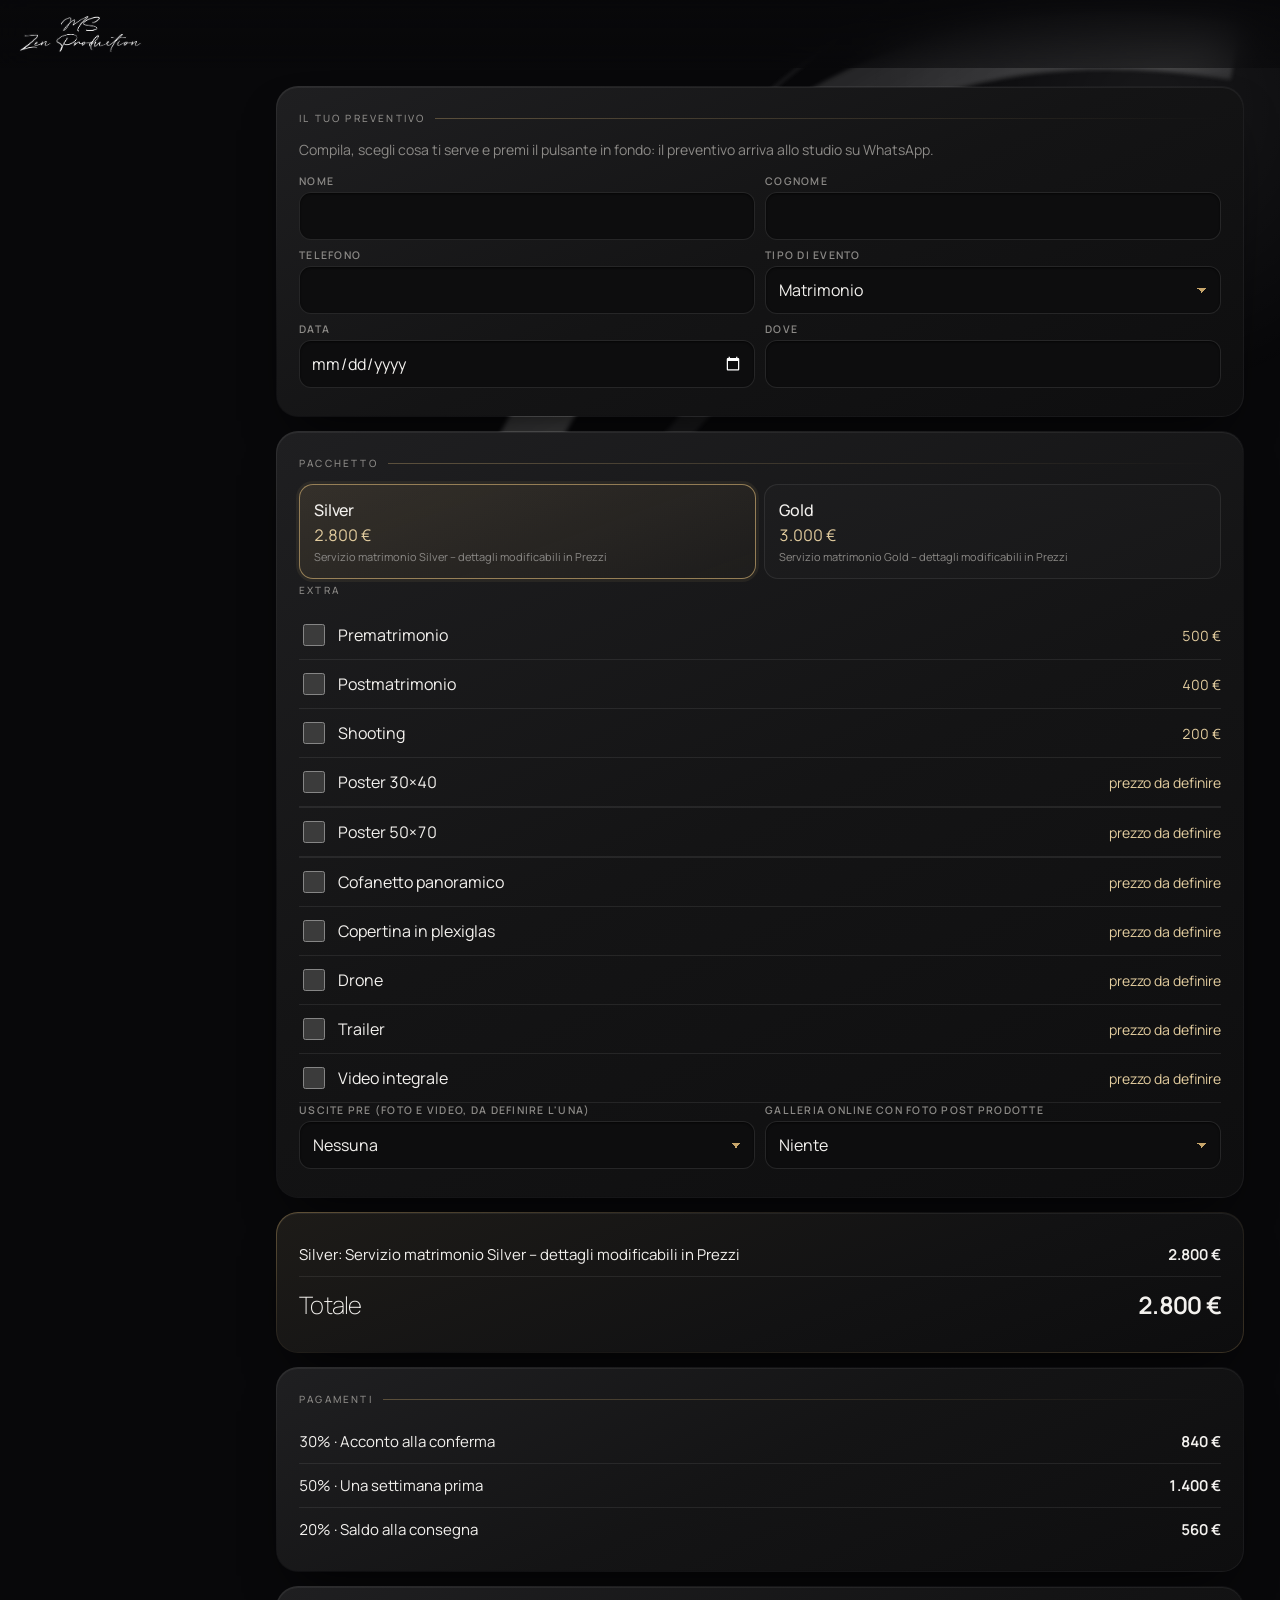
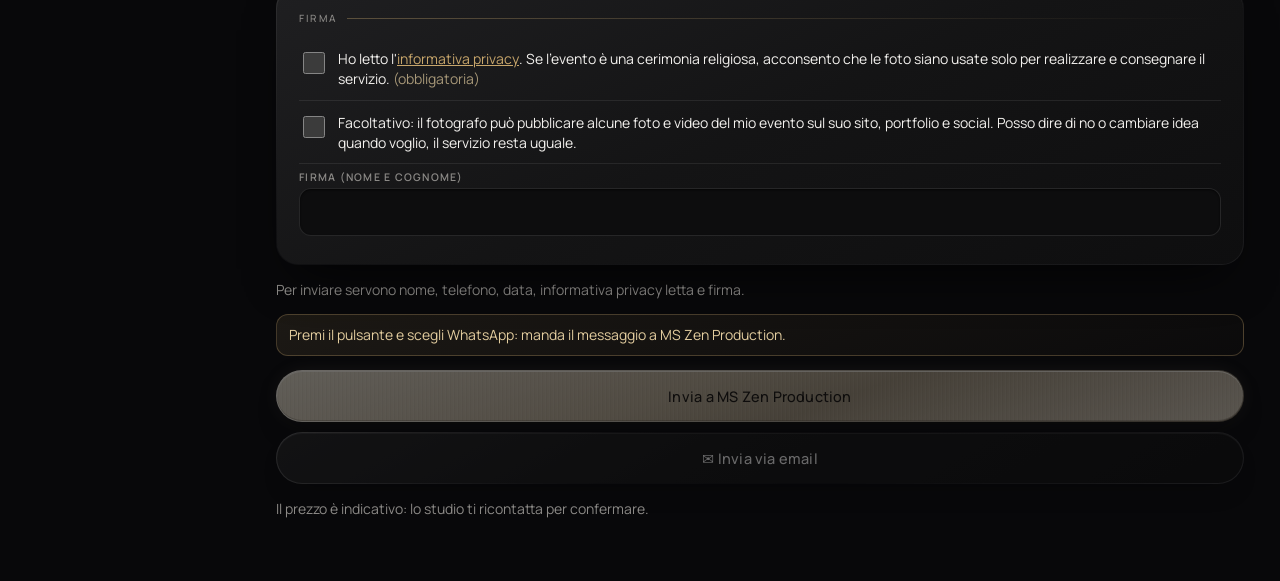
==== commit 799959d5: "Privacy: caselle prima della firma (v103)" ====
--- a/cliente.html
+++ b/cliente.html
@@ -3,10 +3,11 @@
 <meta name="viewport" content="width=device-width, initial-scale=1.0, viewport-fit=cover" />
 <meta name="theme-color" content="#000000" /><meta name="robots" content="noindex" />
 <meta name="apple-mobile-web-app-title" content="MS Zen" /><link rel="icon" type="image/png" href="./favicon.png" /><link rel="apple-touch-icon" sizes="180x180" href="./icon-180.png" />
-<title>Preventivo · MS Zen Production</title>  <script type="module" crossorigin src="/assets/cliente-Crq9Mucm.js"></script>
-  <link rel="modulepreload" crossorigin href="/assets/brand-CzHFhrim.js">
-  <link rel="modulepreload" crossorigin href="/assets/preventivo-B7A62Uiq.js">
+<title>Preventivo · MS Zen Production</title>  <script type="module" crossorigin src="/assets/cliente-DdS4eA5i.js"></script>
+  <link rel="modulepreload" crossorigin href="/assets/brand-eL0Ugx2R.js">
+  <link rel="modulepreload" crossorigin href="/assets/librerie-CpLZ86-P.js">
+  <link rel="modulepreload" crossorigin href="/assets/preventivo-D24TV-pZ.js">
   <link rel="stylesheet" crossorigin href="/assets/brand-s4m64xDM.css">
-  <link rel="stylesheet" crossorigin href="/assets/preventivo-CXu_sITa.css">
+  <link rel="stylesheet" crossorigin href="/assets/preventivo-B7G29Nd7.css">
 </head>
 <body><div id="root"></div></body></html>
--- a/assets/preventivo-B7G29Nd7.css
+++ b/assets/preventivo-B7G29Nd7.css
@@ -0,0 +1 @@
+@font-face{font-family:"FY Serif";src:url(/assets/fy-serif-CXhqKGJe.woff2) format("woff2");font-weight:300 700;font-style:normal;font-display:swap}@font-face{font-family:"FY Serif";src:url(/assets/fy-serif-italic-JbXNAZO8.woff2) format("woff2");font-weight:300 700;font-style:italic;font-display:swap}@font-face{font-family:FY Sans;src:url(/assets/fy-sans-DBvp1Roh.woff2) format("woff2");font-weight:200 800;font-style:normal;font-display:swap}:root{--bg:#08080a;--card:#141415;--line:rgba(255,255,255,.08);--tx:#f3f1ee;--mut:#8c8a87;--mut2:#5b5a58;--gold:#c8a66b;--gold2:#e3cd9f;--gold3:#a8854a;--acc:#c8a66b;--acc2:#e3cd9f;--t1:#f3f1ee;--t2:#8c8a87;--t3:#5b5a58;--hair:rgba(255,255,255,.065);--red:#b4534a;--ok:#8fb89a;--serif:"FY Sans",system-ui,-apple-system,"Segoe UI",Roboto,sans-serif;--sans:"FY Sans",system-ui,-apple-system,"Segoe UI",Roboto,sans-serif;--r:22px;--r-sm:12px;--panel:linear-gradient(155deg,#1f1f21 0%,#141415 50%,#0e0e0f 100%) padding-box,linear-gradient(160deg,rgba(255,255,255,.16),rgba(255,255,255,.03) 40%,rgba(255,255,255,.08)) border-box;--panel-sh:inset 0 1px 0 rgba(255,255,255,.06),0 24px 50px -20px rgba(0,0,0,.8);--gold-bg:repeating-linear-gradient(90deg,rgba(255,255,255,.06) 0 1px,rgba(0,0,0,.035) 1px 2px,transparent 2px 4px) padding-box,linear-gradient(160deg,#e9d6ad 0%,#c9a86e 42%,#b08f58 58%,#d8c094 100%) padding-box,linear-gradient(160deg,#fff3d6,#7d6235) border-box;--gold-sh:inset 0 1px 0 rgba(255,247,226,.75),inset 0 -1px 0 rgba(60,40,10,.25),0 14px 30px -10px rgba(0,0,0,.85),0 0 24px -6px rgba(200,166,107,.35);--graph-bg:linear-gradient(150deg,#232325 0%,#161617 45%,#0f0f10 100%) padding-box,linear-gradient(140deg,rgba(255,255,255,.34),rgba(255,255,255,.06) 35%,rgba(255,255,255,.03) 60%,rgba(255,255,255,.2)) border-box;--metal:var(--graph-bg);--metal-sh:inset 0 1px 0 rgba(255,255,255,.09),0 18px 36px -12px rgba(0,0,0,.75);--satin:linear-gradient(175deg,#fbfaf7 0%,#e9e5de 48%,#d9d3c9 52%,#efebe5 100%) padding-box,linear-gradient(180deg,#ffffff,#a9a296) border-box;--satin-sh:inset 0 1px 0 #fff,inset 0 -1px 0 rgba(0,0,0,.08),0 10px 26px -8px rgba(0,0,0,.8),0 0 0 4px rgba(255,255,255,.03);--graph-sh:inset 0 1px 0 rgba(255,255,255,.09),0 14px 28px -14px rgba(0,0,0,.8);font-family:var(--sans);color:var(--tx);background:var(--bg);-webkit-font-smoothing:antialiased;font-variant-numeric:lining-nums tabular-nums;color-scheme:dark;accent-color:var(--gold)}body{background:var(--bg);font-family:var(--sans)}::selection{background:#cfae7259}svg.i{stroke:currentColor;fill:none;stroke-width:1.4;stroke-linecap:round;stroke-linejoin:round;flex:none}.lux button,.lux input,.lux select,.lux textarea{font-family:var(--sans)}body:before{content:"";position:fixed;z-index:0;pointer-events:none;right:-150px;top:-30px;width:420px;height:340px;opacity:.8;background:url("data:image/svg+xml;utf8,<svg xmlns='http://www.w3.org/2000/svg' viewBox='0 0 420 340'><defs><linearGradient id='a' x1='0' y1='0' x2='1' y2='1'><stop offset='0' stop-color='%23fff' stop-opacity='0'/><stop offset='.48' stop-color='%23e6e6e6' stop-opacity='.32'/><stop offset='.64' stop-color='%23555' stop-opacity='.1'/><stop offset='1' stop-color='%23fff' stop-opacity='0'/></linearGradient><linearGradient id='b' x1='1' y1='0' x2='0' y2='1'><stop offset='0' stop-color='%23fff' stop-opacity='0'/><stop offset='.5' stop-color='%23cfcfcf' stop-opacity='.2'/><stop offset='1' stop-color='%23fff' stop-opacity='0'/></linearGradient><filter id='f'><feGaussianBlur stdDeviation='1.2'/></filter></defs><g filter='url(%23f)' fill='none'><path d='M30 320 C 130 120, 260 60, 420 86' stroke='url(%23a)' stroke-width='30'/><path d='M80 350 C 180 190, 300 160, 420 205' stroke='url(%23b)' stroke-width='12'/><path d='M10 262 C 150 130, 230 18, 410 6' stroke='url(%23b)' stroke-width='1.2'/></g></svg>") center/100% 100% no-repeat}body:after{content:"";position:fixed;z-index:0;pointer-events:none;right:-140px;top:-120px;width:420px;height:420px;border-radius:50%;background:radial-gradient(circle,rgba(255,255,255,.07),transparent 65%)}.app.lux,.lux-cliente #root{position:relative;z-index:1}@media (min-width:1024px){body:before{right:40px;top:-110px;width:800px;height:640px;opacity:.75}body:after{right:-180px;top:-200px;width:620px;height:620px}}.lux .top{display:flex;align-items:center;justify-content:space-between;gap:12px;padding:12px 20px;background:linear-gradient(180deg,#08080aeb,#08080a99);backdrop-filter:blur(18px) saturate(1.2);-webkit-backdrop-filter:blur(18px) saturate(1.2);border-bottom:1px solid var(--hair)}.lux .fy-logo{display:flex;align-items:center;gap:10px;min-width:0}.lux .fy-logo .mk{display:flex;align-items:center;flex:none}.lux .fy-logo .logoimg{height:48px;width:48px;object-fit:contain;margin:0;border-radius:10px;flex:none;background:#000;box-shadow:0 0 0 1px #ffffff24}.lux .fy-logo-t{display:flex;flex-direction:column;padding-left:10px;border-left:1px solid rgba(200,166,107,.35)}.lux .fy-logo-t b{font-family:"FY Serif",Georgia,serif;font-size:17px;font-weight:600;letter-spacing:.005em;color:#ecdcb6;white-space:nowrap;line-height:1}.lux .fy-top-r{display:flex;align-items:center;gap:9px}.lux .fy-crumb{display:none}.lux .fy-orb{width:40px;height:40px;flex:none;border-radius:50%;display:grid;place-items:center;position:relative;font-size:10.5px;font-weight:600;letter-spacing:.12em;color:var(--t1);cursor:pointer;border:1px solid transparent;background:var(--metal);box-shadow:var(--metal-sh)}.lux .fy-orb:before{content:"";position:absolute;top:-4px;right:-4px;bottom:-4px;left:-4px;border-radius:50%;border:1px solid rgba(200,166,107,.35)}.lux .fy-satin{display:none;align-items:center;gap:8px;height:40px;padding:0 18px 0 14px;border-radius:20px;font-size:12.5px;font-weight:500;cursor:pointer;white-space:nowrap;border:1px solid transparent;color:#111;background:var(--satin);box-shadow:var(--satin-sh)}.lux .syncpill{height:40px;background:var(--metal);box-shadow:var(--metal-sh);border:1px solid transparent;border-radius:20px;color:var(--t2);font-weight:500;letter-spacing:.02em}.lux .syncpill.ok{color:var(--ok)}.lux .syncpill.corso{color:var(--acc2)}@media (max-width:430px){.lux .syncpill{width:40px;padding:0;justify-content:center}.lux .syncpill>span{font-size:0}.lux .syncpill>span:first-letter{font-size:14px}.lux .syncpill small{display:none}}@media (max-width:360px){.lux .fy-logo-t{display:none}}.fy-crumbbar,.fy-crumbh{display:flex;justify-content:space-between;align-items:center;gap:10px;grid-column:1/-1;margin:2px 0 6px}.fy-cap{display:block;font-size:9.5px;letter-spacing:.22em;text-transform:uppercase;color:var(--t2);font-weight:500;white-space:nowrap}.fy-cap b{color:var(--t1);font-weight:500}.lux main{padding:16px 16px 24px}.lux h1,.lux h2{font-family:var(--sans);font-weight:300;letter-spacing:-.03em}.lux h3{font-family:var(--sans);color:var(--t2);font-size:10px;font-weight:500;letter-spacing:.22em;text-transform:uppercase;margin:4px 0 14px}.lux h4{font-family:var(--sans);font-weight:500;font-size:18px;letter-spacing:-.01em;color:var(--tx)}.lux .hint{color:var(--mut);line-height:1.5}.lux .gold{color:var(--gold2)}.lux .red{color:#e0857c}.lux a{color:var(--gold2)}.lux b,.lux strong{font-weight:650}.lux .card,.lux .altro-voce,.lux details.card{position:relative;border:1px solid transparent;background:var(--panel);box-shadow:var(--panel-sh);border-radius:var(--r);padding:16px}.lux .card .card{background:#ffffff05;box-shadow:none;border:1px solid var(--line)}.lux .warn,.lux .warnbox{border-radius:var(--r-sm)}.lux .card.warn,.lux .warnbox{background:linear-gradient(160deg,#cfae721a,#cfae7208) padding-box,linear-gradient(165deg,#cfae7273,#cfae721a) border-box;border:1px solid transparent;color:var(--tx)}.lux .avvisi-consegne,.lux .avvisi-link{background:linear-gradient(160deg,#b4534a1f,#141415e6) padding-box,linear-gradient(165deg,#dc786e8c,#b4534a1f) border-box;border:1px solid transparent}.lux .riga{border-bottom:1px solid var(--line)}.lux .riga.tot{color:var(--t1);font-family:var(--sans);font-size:24px;font-weight:200;letter-spacing:-.03em}.lux .riga.ok{color:var(--ok)}.lux hr{border:0;height:1px;background:linear-gradient(90deg,#cfae7280,#cfae7200)}.lux details>summary{cursor:pointer;color:var(--tx);font-weight:600}.lux details>summary::marker{color:var(--gold)}.lux .btn{position:relative;display:inline-flex;align-items:center;justify-content:center;gap:8px;min-height:42px;padding:0 18px;border-radius:999px;font-size:13px;font-weight:500;letter-spacing:.015em;color:var(--tx);cursor:pointer;border:1px solid transparent;background:var(--graph-bg);box-shadow:var(--graph-sh);transition:transform .15s,filter .15s;text-shadow:none}.lux .btn:hover{filter:brightness(1.12)}.lux .btn:active{transform:translateY(1px)}.lux .btn.sm{min-height:34px;padding:0 14px;border-radius:999px;font-size:12px}.lux .btn.big{width:100%;min-height:52px;font-size:14.5px;border-radius:999px}.lux .btn.gold,.lux .btn.red,.lux .btn.primario,.lux .fy-b.gold{color:#1b150c;text-shadow:none;background:var(--gold-bg);box-shadow:var(--gold-sh)}.lux .btn.gold:hover,.lux .btn.red:hover{filter:brightness(1.06)}.lux .btn.wa{color:#dff3e6;background:repeating-linear-gradient(90deg,rgba(255,255,255,.02) 0 1px,transparent 1px 3px) padding-box,linear-gradient(180deg,#1f3b2b,#132a1d 52%,#16301f) padding-box,linear-gradient(180deg,#96e6b459,#0006) border-box;box-shadow:var(--graph-sh)}.lux .btn.danger{color:#ec958c;background:transparent;border:1px solid rgba(236,149,140,.28);box-shadow:none}.lux .btn.danger:hover{background:#b4534a1f}.lux .btn:disabled{opacity:.42;filter:saturate(.4);cursor:not-allowed}.lux .acts{gap:10px}.lux .acts.sticky{background:linear-gradient(180deg,#07070800,#070708eb 30%);padding:14px 0 8px}.lux input,.lux select,.lux textarea{background:#0d0d0e;color:var(--tx);border:1px solid rgba(255,255,255,.1);border-radius:12px;padding:12px 13px;font-size:16px;box-shadow:inset 0 1px 2px #0009;transition:border-color .15s,box-shadow .15s}.lux input::placeholder,.lux textarea::placeholder{color:var(--mut2)}.lux input:focus,.lux select:focus,.lux textarea:focus{outline:none;border-color:#cfae72b3;box-shadow:0 0 0 3px #cfae7224,inset 0 1px 2px #0009}.lux select{-moz-appearance:none;appearance:none;-webkit-appearance:none;background-image:linear-gradient(45deg,transparent 50%,var(--gold) 50%),linear-gradient(135deg,var(--gold) 50%,transparent 50%);background-position:calc(100% - 18px) 52%,calc(100% - 13px) 52%;background-size:5px 5px;background-repeat:no-repeat;padding-right:34px}.lux .campo span{font-size:10.5px;color:var(--mut);letter-spacing:.12em;text-transform:uppercase;font-weight:600}.lux input[type=checkbox],.lux input[type=radio]{accent-color:var(--gold);box-shadow:none;padding:0}.lux .check{border-bottom:1px solid var(--line)}.lux .check input{accent-color:var(--gold)}.lux .check em{color:var(--gold2)}.lux .mini input{accent-color:var(--gold)}.lux .crswitch input{background:#2a2a2c;box-shadow:inset 0 1px 3px #000000b3;border:1px solid rgba(255,255,255,.08)}.lux .crswitch input:after{background:linear-gradient(180deg,#f4f1ea,#bdb8ae);box-shadow:0 2px 4px #0009}.lux .crswitch input:checked{background:linear-gradient(180deg,#d6b578,#a8854a)}.lux .seg,.lux .filtri{gap:6px;padding:4px;border-radius:14px;background:#0d0d0e;border:1px solid var(--line)}.lux .seg button,.lux .filtri button,.lux .filtri .btn{border:1px solid transparent;background:transparent;color:var(--mut);border-radius:10px;box-shadow:none;min-height:34px}.lux .seg button.on,.lux .filtri button.on,.lux .filtri .btn.on,.lux .filtri .btn.gold{color:var(--gold2);background:var(--graph-bg);box-shadow:var(--graph-sh);text-shadow:none}.lux .pk{border:1px solid var(--line);border-radius:14px;background:#ffffff04}.lux .pk.on{border-color:#cfae72a6;background:linear-gradient(160deg,#cfae7221,#cfae7208);box-shadow:0 0 0 3px #cfae7214}.lux .badge{height:22px;display:inline-flex;align-items:center;padding:0 10px;border-radius:11px;font-size:9.5px;font-weight:700;letter-spacing:.12em;border:1px solid rgba(255,255,255,.12);background:#141415b3;color:#d9d5cd}.lux .badge.p{border-color:#ffffff29;color:#d9d5cd}.lux .badge.c{background:#cfae721a;border-color:#cfae7266;color:var(--gold2)}.lux .badge.firm{color:var(--ok);border-color:#8fb89a59;background:#8fb89a14}.lux .esempio{background:#cfae7214;color:var(--gold2);border:1px dashed rgba(207,174,114,.4);border-radius:12px}.lux .tabbadge{background:linear-gradient(160deg,#e9d6ad,#b8955c);color:#1b150c;border:1.5px solid #111;box-shadow:0 0 8px #c8a66b80}.lux .ev b{font-family:var(--sans);font-size:16px;font-weight:500;letter-spacing:-.01em}.lux .ev .right b.gold{font-family:var(--sans);font-weight:300;font-size:20px;letter-spacing:-.03em;color:var(--tx)}.lux .ev small{color:var(--mut)}.lux .altro-voce{display:flex;align-items:center;gap:14px;padding:14px 16px;text-align:left;cursor:pointer;color:var(--tx)}.lux .altro-voce .ico,.lux .ico{width:42px;height:42px;flex:none;display:grid;place-items:center;font-size:20px;border-radius:50%;color:var(--acc2);border:1px solid transparent;background:radial-gradient(circle at 35% 25%,#2c2c2e,#121213 70%) padding-box,linear-gradient(150deg,#fff6,#ffffff0a 50%,#c8a66b59) border-box;box-shadow:inset 0 1px #ffffff14,0 4px 10px #00000080;filter:grayscale(1) sepia(.55) saturate(1.6) brightness(1.05)}.lux .altro-voce b{font-size:14px}.lux .altro-voce>b:last-child{color:var(--mut2);font-weight:400}.lux .toast{border-radius:16px;font-weight:600;font-size:14px;padding:14px 16px;border:1px solid transparent;backdrop-filter:blur(14px);-webkit-backdrop-filter:blur(14px);box-shadow:0 24px 40px -18px #000000f2}.lux .toast.ok{color:var(--tx);background:linear-gradient(160deg,#1e1e20f5,#121213f5) padding-box,linear-gradient(165deg,#8fb89a8c,#ffffff0d) border-box}.lux .toast.err{color:#fff1ee;background:linear-gradient(160deg,#3c1816f5,#1e0e0df5) padding-box,linear-gradient(165deg,#ec958c99,#ffffff0d) border-box}.lux .modalbar{display:flex;align-items:center;gap:10px;padding:12px 14px;border-bottom:1px solid var(--line);background:#0d0d0e}.lux .modalbar b{flex:1;font-family:var(--sans);font-weight:500;font-size:15px;overflow:hidden;text-overflow:ellipsis;white-space:nowrap}.fy-navcap,.fy-me{display:none}@media (max-width:1023px){.lux{padding-bottom:100px}.lux nav.tabs{left:16px;right:16px;bottom:calc(12px + env(safe-area-inset-bottom));padding:0 6px;height:62px;align-items:center;justify-content:space-around;border-radius:31px;overflow:visible;border:1px solid transparent;background:linear-gradient(180deg,#222224d1,#101011e6) padding-box,linear-gradient(160deg,#ffffff4d,#ffffff0d 45%,#ffffff29) border-box;backdrop-filter:blur(24px) saturate(150%);-webkit-backdrop-filter:blur(24px) saturate(150%);box-shadow:inset 0 1px #ffffff14,0 20px 40px #000000bf}.lux nav.tabs button{flex:0 0 auto;width:64px;height:50px;position:relative;color:var(--t3);font-size:9px;font-weight:500;letter-spacing:.03em;gap:4px;padding:0;justify-content:center;border-radius:22px;background:none;border:0;box-shadow:none}.lux nav.tabs button>span{font-size:0;line-height:1;display:grid;place-items:center}.lux nav.tabs button>span svg{width:19px;height:19px}.lux nav.tabs button.on{color:var(--t1);background:radial-gradient(ellipse 60% 70% at 50% 100%,rgba(200,166,107,.16),transparent 75%)}.lux nav.tabs button.on>span{filter:none;color:var(--acc2)}.lux nav.tabs button.on:before{content:"";position:absolute;bottom:0;left:50%;width:18px;margin-left:-9px;height:2px;border-radius:2px;background:linear-gradient(90deg,transparent,var(--acc2),transparent);box-shadow:0 0 10px #e3cd9fb3}.lux nav.tabs .t-consegne,.lux nav.tabs .t-modulo,.lux nav.tabs .t-squadra{display:none}.lux nav.tabs .t-eventi{order:1}.lux nav.tabs .t-incassare{order:2}.lux nav.tabs .t-calendario{order:3}.lux nav.tabs .t-gallerie{order:4}.lux nav.tabs .t-altro{order:5}.lux nav.tabs .t-altro svg.i{stroke-width:2.6}.lux .tabbadge{top:-5px;right:-10px;min-width:15px;line-height:15px;font-size:9px}.lux .tabbadge.fy-n{display:none}.lux .toast{bottom:90px}.lux .acts.sticky{bottom:84px}}@media (min-width:1024px){body .app.lux{max-width:1480px;grid-template-columns:248px minmax(0,1fr)}.lux .top{display:grid;grid-template-columns:216px minmax(0,1fr) auto;gap:0 44px;padding:22px 36px 14px 32px;background:linear-gradient(180deg,#08080ae6,#08080a8c);border-bottom:0}.lux .fy-logo .logoimg{height:34px;max-width:120px}.lux .fy-crumb{display:block}.lux .fy-satin{display:inline-flex}.lux .fy-satin svg{width:14px;height:14px}.lux .fy-crumbbar{display:none}.lux>nav.tabs,.app.lux>nav.tabs{top:76px;height:calc(100vh - 76px);padding:22px 16px;gap:2px;border-right:1px solid rgba(255,255,255,.07);background:linear-gradient(180deg,#1e1e20c7,#101011d9);justify-content:flex-start;display:flex;flex-direction:column}.app.lux>nav.tabs .fy-navcap{display:block;margin:4px 10px 10px}.app.lux>nav.tabs button{flex:0 0 auto;position:relative;display:flex;flex-direction:row;align-items:center;gap:12px;font-size:13.5px;font-weight:500;height:44px;padding:0 12px;border-radius:14px;color:var(--t2);border:1px solid transparent;background:transparent;box-shadow:none}.app.lux>nav.tabs button>span{font-size:0;width:20px;display:grid;place-items:center;color:var(--t2)}.app.lux>nav.tabs button:hover{background:#ffffff08;color:var(--t1)}.app.lux>nav.tabs button.on{color:var(--t1);background:linear-gradient(150deg,#2c2c2e,#19191a 60%,#141415) padding-box,linear-gradient(140deg,#ffffff4d,#ffffff0a 45%,#c8a66b4d) border-box;box-shadow:inset 0 1px #ffffff14,0 10px 22px -8px #000c}.app.lux>nav.tabs button.on:before{content:"";position:absolute;left:-17px;top:10px;bottom:10px;width:2px;border-radius:2px;background:linear-gradient(180deg,transparent,var(--acc2),transparent);box-shadow:0 0 10px #e3cd9fb3}.app.lux>nav.tabs button:not(.fy-me)>span{display:contents}.app.lux>nav.tabs button>span>svg{width:18px;color:var(--t2)}.app.lux>nav.tabs button.on>span>svg{color:var(--acc2)}.app.lux>nav.tabs .tabbadge{position:static;margin-left:auto;order:2;min-width:22px;height:20px;line-height:18px;border-radius:10px;padding:0 7px;font-size:10.5px;font-weight:700;text-align:center;color:#1b150c;border:1px solid transparent;background:linear-gradient(160deg,#e9d6ad,#b8955c) padding-box,linear-gradient(160deg,#fff3d6,#7d6235) border-box;box-shadow:none}.app.lux>nav.tabs .tabbadge.fy-n,.app.lux>nav.tabs .t-consegne .tabbadge,.app.lux>nav.tabs .t-gallerie .tabbadge{color:var(--t1);font-weight:500;background:linear-gradient(180deg,#2a2a2c,#18181a) padding-box,linear-gradient(180deg,#ffffff38,#ffffff0a) border-box}.app.lux>nav.tabs button.fy-me{margin-top:auto;height:auto;padding:12px;gap:10px;border-radius:18px;color:var(--t1);background:var(--panel);box-shadow:var(--panel-sh);display:flex}.app.lux>nav.tabs button.fy-me:before{display:none}.fy-me-av{width:38px;height:38px;flex:none;border-radius:50%;display:grid;place-items:center;font-size:11px;font-weight:600;letter-spacing:.1em;background:linear-gradient(145deg,#3a3a3c,#161617);border:1px solid rgba(200,166,107,.4)}.fy-me .fy-tx{text-align:left}.fy-me .fy-tx b{font-size:13px;font-weight:600}.fy-me .fy-tx small{font-size:10.5px}.fy-me>svg{color:var(--t2)}.lux .app>main,.app.lux>main{padding:18px 36px 48px 44px}.lux .card{padding:20px 22px}.lux .day.today{background:radial-gradient(circle at 23px 22px,#fbfaf7 0,#e2ddd5 14px,#0000 15px) no-repeat,#ffffff05}}.fy-home{grid-column:1/-1;display:grid;grid-template-columns:minmax(0,1fr);gap:16px;margin-bottom:22px}.fy-main{display:grid;grid-template-columns:minmax(0,1fr);gap:14px;min-width:0}.fy-panel{position:relative;border:1px solid transparent;background:var(--panel);box-shadow:var(--panel-sh);border-radius:22px}.fy-crumbh{margin:0}.fy-hello{margin:-2px 0 0;font-family:var(--sans);font-weight:200;font-size:46px;line-height:.88;letter-spacing:-.045em;text-transform:uppercase;color:var(--t1)}.fy-hello sup{display:block;font-weight:400;font-size:19px;letter-spacing:.3em;margin-top:10px;color:#d9d6d1;vertical-align:baseline;line-height:1}.fy-lead{display:flex;justify-content:space-between;align-items:center;margin-top:-4px}.fy-lead p{margin:0;font-size:11px;color:var(--t2);display:flex;align-items:center;gap:8px}.fy-lead p i{width:14px;height:1px;background:var(--acc);flex:none}.fy-lead>.fy-cap{display:none}.fy-kpi{display:grid;grid-template-columns:1.14fr 1.14fr .72fr;padding:13px 0}.fy-kpi>*{padding:0 14px;text-align:left;background:none;border:0;color:inherit;font:inherit;cursor:default;min-width:0}.fy-kpi>*+*{background:linear-gradient(180deg,transparent,rgba(255,255,255,.1) 25%,rgba(255,255,255,.1) 75%,transparent) left/1px 100% no-repeat}.fy-kpi .fy-kpi-b{cursor:pointer}.fy-kpi .v{font-weight:200;font-size:28px;letter-spacing:-.045em;line-height:1;margin-top:9px;color:var(--t1)}.fy-kpi .s{display:block;font-size:9.5px;color:var(--t2);margin-top:7px;white-space:nowrap;overflow:hidden;text-overflow:ellipsis}.fy-kpi .s em{font-style:normal;color:var(--acc)}.u{font-size:.36em;font-weight:500;color:var(--t2);margin-left:.2em;letter-spacing:0}.fy-pc,.fy-pc-i{display:none}.fy-sh{display:flex;justify-content:space-between;align-items:center;margin:4px 0 -4px}.fy-pill{display:inline-flex;align-items:center;gap:8px;height:30px;padding:0 6px 0 13px;border-radius:19px;font-size:11px;font-weight:500;color:var(--t1);cursor:pointer;white-space:nowrap;border:1px solid transparent;background:var(--metal);box-shadow:var(--metal-sh);font-family:var(--sans)}.fy-pill .ar{width:22px;height:22px;border-radius:50%;display:grid;place-items:center;background:#ffffff12;border:1px solid rgba(255,255,255,.1)}.fy-pill>svg{color:var(--acc2)}.fy-pill.gold{color:#1b150c;background:var(--gold-bg);box-shadow:var(--gold-sh);padding:0 14px;height:38px}.fy-pill.gold>svg{color:#1b150c}.fy-agenda{display:grid;gap:4px}.fy-hero{display:flex;gap:14px;align-items:stretch;width:100%;text-align:left;color:inherit;font:inherit;cursor:pointer;padding:12px 12px 12px 16px;overflow:hidden;min-height:0}.fy-hero:before{content:"";position:absolute;left:16px;right:40%;top:-1px;height:1px;background:linear-gradient(90deg,var(--acc),rgba(200,166,107,0));z-index:3}.fy-hero-tx{flex:1;min-width:0;display:flex;flex-direction:column;position:relative;z-index:2}.fy-hero-tp{display:none}.fy-hero-d{display:flex;align-items:flex-end;gap:10px}.fy-hero-d .big{font-weight:200;font-size:52px;line-height:.8;letter-spacing:-.055em;color:var(--t1)}.fy-hero-d b{display:block;font-size:12.5px;font-weight:500}.fy-hero-d small{display:block;font-size:10.5px;color:var(--t2);margin-top:3px}.fy-hero-ti{display:block;font-size:14px;font-weight:500;margin-top:12px;letter-spacing:-.01em;overflow:hidden;text-overflow:ellipsis;white-space:nowrap}.fy-hero-l{display:block;font-size:10.5px;color:var(--t2);margin-top:3px;overflow:hidden;text-overflow:ellipsis;white-space:nowrap}.fy-hero-tags{display:flex;gap:5px;margin-top:10px;flex-wrap:wrap}.fy-hero-ph{order:2;width:88px;flex:none;border-radius:16px;min-height:118px}.fy-hero-n{position:absolute;right:20px;bottom:20px;z-index:3;font-size:8.5px;letter-spacing:.16em;color:#fff;pointer-events:none}.fy-hero.vuoto{display:block;cursor:default;padding:18px}.fy-hero.vuoto .fy-pill{margin-top:14px}.fy-ph{position:relative;overflow:hidden;display:grid;place-items:center;background:radial-gradient(circle at 30% 20%,#3b3b3d,#1a1a1b 75%)}.fy-ph img{position:absolute;top:0;right:0;bottom:0;left:0;width:100%;height:100%;object-fit:cover;filter:saturate(.62) contrast(1.04)}.fy-ph:after{content:"";position:absolute;top:0;right:0;bottom:0;left:0;border-radius:inherit;box-shadow:inset 0 0 0 1px #ffffff1f,inset 0 -20px 30px -10px #00000073;pointer-events:none}.fy-ph.vuota b{font-weight:200;font-size:30px;letter-spacing:-.04em;color:#d9d6d1}.fy-ph.vuota svg{color:var(--t3)}.fy-hero-ph.vuota b{font-size:44px}.fy-chip{height:24px;display:inline-flex;align-items:center;gap:6px;padding:0 10px;border-radius:12px;font-size:9.5px;font-weight:500;letter-spacing:.06em;color:#dcd9d4;white-space:nowrap;border:1px solid transparent;background:linear-gradient(180deg,#28282ad9,#161617d9) padding-box,linear-gradient(180deg,#ffffff38,#ffffff0d) border-box;backdrop-filter:blur(10px);-webkit-backdrop-filter:blur(10px)}.fy-chip i{display:none}.fy-chip.gd i,.fy-chip.ok i{display:block;width:5px;height:5px;border-radius:50%;background:var(--acc);box-shadow:0 0 6px #c8a66bcc}.fy-chip.ok i{background:var(--ok);box-shadow:0 0 6px #8fb89ab3}.fy-list{display:flex;flex-direction:column;position:relative}.fy-li{display:flex;align-items:center;gap:12px;width:100%;background:none;border:0;padding:7px 2px;color:inherit;font:inherit;text-align:left;cursor:pointer;position:relative}.fy-li:before{content:"";position:absolute;left:0;right:0;top:0;height:1px;background:linear-gradient(90deg,#ffffff1a,#ffffff05)}.fy-li.libero,.fy-go,.fy-st{display:none}.fy-th{width:44px;height:44px;border-radius:14px;flex:none}.fy-th.vuota b{font-size:20px}.fy-date{width:38px;flex:none}.fy-date b{display:block;font-weight:200;font-size:26px;letter-spacing:-.05em;line-height:1}.fy-date small{display:block;font-size:8.5px;letter-spacing:.2em;text-transform:uppercase;color:var(--t2);margin-top:4px}.fy-tx{flex:1;min-width:0}.fy-tx b{display:block;font-size:13px;font-weight:500;white-space:nowrap;overflow:hidden;text-overflow:ellipsis}.fy-tx small{display:block;font-size:10.5px;color:var(--t2);margin-top:3px;white-space:nowrap;overflow:hidden;text-overflow:ellipsis}.fy-keys{display:grid;grid-template-columns:1fr 1fr;gap:8px}.fy-key{position:relative;overflow:hidden;display:flex;align-items:center;gap:10px;padding:0 12px;height:58px;border-radius:22px;text-align:left;color:var(--t1);font:inherit;cursor:pointer;border:1px solid transparent;background:var(--metal);box-shadow:var(--metal-sh)}.fy-key:before{content:"";position:absolute;left:12%;right:12%;top:0;height:1px;background:linear-gradient(90deg,transparent,rgba(255,255,255,.5),transparent)}.fy-key .ic{width:36px;height:36px;border-radius:50%;display:grid;place-items:center;flex:none;color:var(--acc2);border:1px solid transparent;background:radial-gradient(circle at 35% 25%,#2c2c2e,#121213 70%) padding-box,linear-gradient(150deg,#fff6,#ffffff0a 50%,#c8a66b59) border-box;box-shadow:inset 0 1px #ffffff14,0 4px 10px #00000080}.fy-key .ic svg{width:16px;height:16px;stroke-width:1.25}.fy-key b{display:block;font-size:13px;font-weight:600;letter-spacing:-.005em}.fy-key small{display:block;font-size:9.5px;letter-spacing:.16em;text-transform:uppercase;color:var(--t2);margin-top:3px}.fy-key .go{margin-left:auto;color:var(--t3)}.fy-key.gold{color:#1b150c;background:var(--gold-bg);box-shadow:var(--gold-sh)}.fy-key.gold .ic{color:#f6ead0;background:radial-gradient(circle at 35% 25%,#3a3224,#17130c 75%) padding-box,linear-gradient(150deg,#fff1cf,#6f552c) border-box}.fy-key.gold small{color:#281c0a9e}.fy-key.gold .go{color:#281c0a8c}.fy-key.gold:before{background:linear-gradient(90deg,transparent,rgba(255,255,255,.9),transparent)}.fy-side{display:none}.fy-home~.row{margin-top:8px}@media (max-width:380px){.fy-hello{font-size:40px}.fy-kpi .v{font-size:23px}.fy-kpi>*{padding:0 10px}.fy-key small{display:none}}@media (min-width:1024px){.fy-home{grid-template-columns:minmax(0,1fr) 300px;gap:28px;align-items:start}.fy-main{gap:0}.fy-crumbh{display:none}.fy-hello{font-size:clamp(46px,4.4vw,80px);line-height:.9;margin-top:14px;white-space:normal;overflow-wrap:anywhere;max-width:100%}.fy-hello sup{display:inline;font-size:clamp(20px,1.5vw,32px);letter-spacing:-.015em;margin:0 0 0 10px;vertical-align:top;color:var(--t1);text-transform:uppercase}.fy-lead{margin-top:16px}.fy-lead p{font-size:13px}.fy-lead p i{width:6px;height:6px;border-radius:50%;margin-right:1px}.fy-lead>.fy-cap{display:block}.fy-kpi{grid-template-columns:repeat(4,1fr);padding:20px 24px;border-radius:26px;margin-top:26px}.fy-kpi>*{padding:0 0 0 22px}.fy-kpi>*:first-child{padding-left:0}.fy-pc,.fy-pc-i{display:block}.fy-pc-i{display:inline}.fy-kpi .v{font-size:46px;margin-top:14px}.fy-kpi .s{font-size:11px;margin-top:8px}.fy-sh{margin:24px 0 12px}.fy-agenda{grid-template-columns:270px minmax(0,1fr);gap:16px}.fy-hero{display:flex;flex-direction:column;justify-content:flex-end;height:auto;min-height:260px;padding:18px 20px;border-radius:26px;background:#111;overflow:hidden}.fy-hero:before{display:none}.fy-hero-ph{position:absolute;top:0;right:0;bottom:0;left:0;width:auto;min-height:0;border-radius:inherit;z-index:0}.fy-hero-ph.vuota b{font-size:120px;opacity:.25;transform:translateY(-30px)}.fy-hero:after{content:"";position:absolute;top:0;right:0;bottom:0;left:0;border-radius:inherit;z-index:1;background:linear-gradient(180deg,#09090a40,#09090a00 30%,#09090ad9 78%);box-shadow:inset 0 0 0 1px #ffffff1f}.fy-hero-tp{position:absolute;left:20px;right:20px;top:16px;display:flex;justify-content:space-between;z-index:2}.fy-hero-tx{position:relative;left:auto;right:auto;bottom:auto;z-index:2;width:100%;max-width:100%;overflow:hidden}.fy-hero-tags,.fy-hero-n{display:none}.fy-hero-d{gap:12px}.fy-hero-d .big{font-size:78px}.fy-hero-d b{font-size:14px}.fy-hero-d small{font-size:11.5px;color:#c9c6c1}.fy-hero-ti{font-size:17px;margin-top:14px}.fy-hero-l{font-size:11.5px;color:#c9c6c1}.fy-list{border-radius:26px;padding:6px 18px;border:1px solid transparent;background:var(--panel);box-shadow:var(--panel-sh)}.fy-list:before{content:"";position:absolute;left:22px;width:140px;top:-1px;height:1px;background:linear-gradient(90deg,var(--acc),transparent)}.fy-li{height:auto;min-height:72px;align-items:flex-start;gap:14px;padding:12px 0;overflow:hidden}.fy-li:first-child:before{display:none}.fy-li.libero{display:flex}.fy-li.libero .fy-tx b{color:var(--t2);font-weight:500}.fy-li.libero .fy-date b{color:var(--t3)}.fy-th{width:54px;height:54px;border-radius:15px}.fy-date{width:50px}.fy-date b{font-size:32px}.fy-date small{font-size:9.5px;letter-spacing:.18em}.fy-tx b{font-size:14px}.fy-tx small{font-size:11.5px;margin-top:4px}.fy-st{display:block;font-size:9px;letter-spacing:.14em;color:var(--t2);text-transform:uppercase}.fy-go{display:grid;width:32px;height:32px;border-radius:50%;place-items:center;flex:none;color:var(--t1);border:1px solid transparent;background:linear-gradient(180deg,#232325,#141415) padding-box,linear-gradient(160deg,#ffffff4d,#ffffff0a) border-box;box-shadow:inset 0 1px #ffffff14}.fy-keys{grid-template-columns:repeat(4,1fr);gap:12px}.fy-key{height:64px;padding:0 14px}.fy-key .ic{width:40px;height:40px}.fy-side{display:flex;flex-direction:column;gap:18px;position:sticky;top:96px}.fy-cal,.fy-saldi{padding:20px;border-radius:26px}.fy-cal-h{display:flex;justify-content:space-between;align-items:center}.fy-cal-h>span{display:flex;gap:6px}.fy-cal h3{font-family:var(--sans);font-weight:300;font-size:26px;letter-spacing:-.03em;text-transform:none;color:var(--t1);margin:6px 0 0}.fy-round{width:30px;height:30px;border-radius:50%;display:grid;place-items:center;cursor:pointer;color:var(--t1);border:1px solid transparent;background:linear-gradient(180deg,#232325,#141415) padding-box,linear-gradient(160deg,#ffffff4d,#ffffff0a) border-box}.fy-calg{display:grid;grid-template-columns:repeat(7,1fr);gap:4px 0;margin-top:16px;text-align:center}.fy-calg span{height:34px;display:grid;place-items:center;position:relative;font-size:12.5px;color:#cfccc7}.fy-calg span i{font-style:normal}.fy-calg .h{font-size:9.5px;letter-spacing:.14em;text-transform:uppercase;color:var(--t3);height:24px}.fy-calg .m{color:#3a3938}.fy-calg .oggi i{width:32px;height:32px;border-radius:50%;display:grid;place-items:center;color:#0b0b0c;font-weight:700;background:linear-gradient(175deg,#fbfaf7,#e2ddd5 50%,#efebe5);box-shadow:0 4px 12px #0009,inset 0 1px #fff}.fy-calg .ev{color:var(--t1);font-weight:600}.fy-calg .ev:after{content:"";position:absolute;bottom:2px;left:50%;width:4px;height:4px;margin-left:-2px;border-radius:50%;background:var(--acc)}.fy-leg{display:flex;gap:16px;margin-top:12px;font-size:10.5px;color:var(--t2)}.fy-leg i{display:inline-block;width:6px;height:6px;border-radius:50%;margin-right:6px;vertical-align:1px}.fy-leg .o{background:var(--t1)}.fy-leg .e{background:var(--acc)}.fy-saldi>.fy-cap{margin-bottom:4px}.fy-sr{display:flex;align-items:center;gap:12px;width:100%;padding:12px 0;border:0;background:none;color:inherit;font:inherit;text-align:left;cursor:pointer;position:relative}.fy-sr+.fy-sr:before{content:"";position:absolute;left:0;right:0;top:0;height:1px;background:linear-gradient(90deg,#ffffff1a,#ffffff05)}.fy-th.sm{width:40px;height:40px;border-radius:12px}.fy-th.sm.vuota b{font-size:17px}.fy-amt{font-weight:300;font-size:20px;letter-spacing:-.03em;white-space:nowrap}.fy-tot{display:flex;justify-content:space-between;align-items:flex-end;margin-top:8px;padding-top:14px;background:linear-gradient(90deg,#ffffff1f,#ffffff05) top/100% 1px no-repeat}.fy-tot b{font-weight:200;font-size:34px;letter-spacing:-.04em;line-height:1;display:block;margin-top:4px}.fy-tot .fy-pill{height:34px;padding:0 14px}.fy-vuoto{font-size:12px;color:var(--t2);margin:12px 0}}@media (min-width:1024px) and (max-width:1180px){.fy-home{grid-template-columns:minmax(0,1fr)}.fy-side{display:none}.fy-hello{font-size:84px}}@media (max-width:1023px){.lux nav.tabs .fy-me,.lux nav.tabs .fy-navcap{display:none}}@media (min-width:1024px){.app.lux>nav.tabs button.fy-me>span{font-size:11px;width:38px}.app.lux>nav.tabs button.fy-me>span.fy-tx{width:auto;flex:1;font-size:13px;color:var(--t1);display:block}.app.lux>nav.tabs button.fy-me>span.fy-tx small{color:var(--t2)}}@media (max-width:1023px){.fy-list .fy-li:nth-child(n+3){display:none}}html,body{max-width:100%;overflow-x:hidden}@supports (overflow:clip){html,body{overflow-x:clip}}.app.lux,.app.lux>main,.fy-home,.fy-main,.fy-agenda,.fy-hero,.fy-list,.fy-li,.fy-keys,.fy-key{min-width:0;max-width:100%}.fy-agenda{grid-template-columns:minmax(0,1fr)}@media (max-width:1023px){.fy-list,.fy-li{overflow:hidden}}.fy-hero-ti,.fy-li .fy-tx b{white-space:normal;display:-webkit-box;-webkit-box-orient:vertical;-webkit-line-clamp:2;line-clamp:2;overflow:hidden;overflow-wrap:anywhere;line-height:1.3}.fy-hero-l,.fy-li .fy-tx small,.fy-hero-d small,.fy-hero-d b{display:block;min-width:0;max-width:100%;white-space:nowrap;overflow:hidden;text-overflow:ellipsis}.fy-hero-d>span:not(.big){min-width:0;flex:1}.fy-hello{max-width:100%;overflow-wrap:normal}.lux .ev b,.lux .ev small,.lux .card h4,.lux .card b{overflow-wrap:anywhere}@media (min-width:1024px){.fy-agenda{grid-template-columns:270px minmax(0,1fr)}}@media (max-width:1023px){.lux input,.lux select,.lux textarea{font-size:16px}}.lux .giornata-blocco{grid-column:1/-1;display:grid;grid-template-columns:1fr 1fr;gap:8px 10px;margin:8px 0 4px;padding:14px;border-radius:16px;background:#ffffff0a;border:1px solid rgba(200,166,107,.28)}.lux .giornata-blocco h4{grid-column:1/-1;margin:0 0 8px;font-family:var(--sans);color:var(--t2);font-size:10px;font-weight:500;letter-spacing:.22em;text-transform:uppercase}.lux .giornata-blocco .coppia-ora,.lux .giornata-blocco .hint{grid-column:1/-1}.fy-sigla{display:flex;flex-wrap:wrap;gap:6px;margin-top:8px;max-width:100%;min-width:0}.fy-sigla em{font-style:normal;display:flex;flex-direction:column;flex:1 1 150px;min-width:0;max-width:100%;padding:6px 8px;border-radius:10px;background:#ffffff0d;border:1px solid rgba(200,166,107,.28);overflow:hidden;overflow-wrap:anywhere;word-break:break-word;line-height:1.3}.fy-sigla b{font-size:11px;letter-spacing:.08em;text-transform:uppercase;color:#e3cd9f;font-weight:700}.fy-li .fy-sigla{margin-top:6px}.fy-li .fy-tx,.fy-hero-tx{min-width:0;max-width:100%}.lux .fy-hello,.lux .fy-lead,.lux .fy-lead p,.lux .card,.lux .ev,.lux .ev small,.lux .ev b,.lux .campo,.lux .hint,.lux .giornata-blocco,.lux .fy-kpi,.lux .fy-side,.lux .modalbar b{min-width:0;max-width:100%;overflow-wrap:anywhere}.lux .card,.lux .ev,.lux .giornata-blocco,.lux .fy-kpi{overflow:hidden}.lux input,.lux textarea,.lux select{max-width:100%;min-width:0;box-sizing:border-box}.lux .giornata-blocco h4,.lux .giornata-blocco .campo>span{font-family:var(--sans);font-size:10.5px;font-weight:600;letter-spacing:.12em;text-transform:uppercase;color:var(--mut);line-height:1.2}.lux .grid2,.lux .giornata-blocco,.lux .coppia-ora,.lux .campo{min-width:0;max-width:100%}.lux .coppia-ora{grid-template-columns:minmax(0,1fr) 7.6rem}.lux input[type=date],.lux input[type=time]{width:100%;max-width:100%;min-width:0;padding:11px;font-size:16px;font-family:inherit;line-height:normal}.lux .coppia-ora input[type=time]{width:7.6rem;max-width:7.6rem}.lux input.data-corta[type=date]{display:block;width:100%;max-width:100%;min-width:0;padding:12px 13px;font-size:16px;box-sizing:border-box;-webkit-appearance:none;-moz-appearance:none;appearance:none}.lux .campo:has(input.data-corta){width:auto;max-width:100%;min-width:0;justify-self:stretch;overflow:hidden}@media (min-width:1024px){.fy-hero-tx{display:flex;flex-direction:column;justify-content:flex-end;padding-top:52px}.fy-hero-d{align-items:flex-end}.fy-hero-d .big{font-size:64px;line-height:1}.fy-hero-ti{overflow-wrap:break-word}.fy-calg span{display:flex;align-items:center;justify-content:center}.fy-calg .ev,.fy-calg .oggi{position:relative;overflow:visible;max-width:none}.fy-calg .ev i,.fy-calg .oggi i{line-height:1;position:static}.fy-calg .ev:after{content:"";position:absolute;top:auto;bottom:3px;left:50%;width:4px;height:4px;margin:0 0 0 -2px;border-radius:50%;background:var(--acc);transform:none}}.lux .card>h3:first-child{display:flex;align-items:center;gap:10px}.lux .card>h3:first-child:after{content:"";flex:1;height:1px;background:linear-gradient(90deg,#cfae7259,#cfae7200)}.lux .riga{align-items:center;padding:11px 0;border-bottom:1px solid var(--line)}.lux .riga:last-of-type{border-bottom:0}.lux .riga.click{cursor:pointer;border-radius:10px;transition:background .15s}.lux .riga.click:hover{background:#cfae720d}.lux .riga.click>b:last-child{color:var(--gold);font-weight:400}.lux .riga small{color:var(--mut);font-size:11.5px}.lux .torna-altro .btn,.lux .row>.btn.sm:first-child:only-child{min-height:34px}.lux .card.hint{text-align:center;padding:26px 18px;font-family:var(--sans);font-weight:300;font-size:14px;letter-spacing:.01em;color:var(--mut)}.lux .calhead{margin:2px 0 16px}.lux .calhead b{font-family:var(--sans);font-weight:300;font-size:28px;letter-spacing:-.03em;color:var(--tx)}.lux .calhead .btn.sm{width:38px;min-height:38px;padding:0;border-radius:50%;font-size:16px;color:var(--gold2)}.lux .cal{gap:6px}.lux .dow{font-size:9.5px;letter-spacing:.2em;font-weight:700;color:var(--mut2);text-transform:uppercase;padding:2px 0 6px}.lux .day{position:relative;background:#ffffff05;border:1px solid rgba(255,255,255,.05);border-radius:14px;color:#d6d2ca;font-size:14px;font-weight:400;gap:2px;transition:background .15s,border-color .15s}.lux .day:hover{border-color:#cfae7259}.lux .day i{font-size:0;width:5px;height:5px;border-radius:50%;background:var(--gold);box-shadow:0 0 7px #cfae72e6}.lux .day.has{color:var(--gold2);font-weight:700;background:linear-gradient(160deg,#cfae7229,#cfae720a);border-color:#cfae7273}.lux .day.clash{background:linear-gradient(160deg,#b4534a38,#b4534a0d);border-color:#e0857c8c;color:#f0b2aa}.lux .day.clash i{font-size:9px;width:auto;height:auto;background:none;box-shadow:none;color:#e0857c}.lux .day u{font-size:9px;color:var(--mut)}.lux .day.gimp:not(.has){border-color:#ffffff24;border-style:dashed}.lux .day.today{outline:0;color:#0b0b0c;font-weight:700;background:radial-gradient(circle at 50% 50%,#fbfaf7 0,#e2ddd5 15px,#0000 16px) no-repeat,#ffffff05;border-color:#ffffff1f}.lux .day.today i{background:var(--acc);box-shadow:none}.lux .day.sel{outline:0;color:var(--tx);background:var(--graph-bg);box-shadow:var(--graph-sh),0 0 0 2px #cfae72b3;border-color:transparent}.lux .day.sel i{background:var(--gold)}.lux .v-calendario .riga.click>span{font-weight:600;font-size:14px}.lux .v-calendario .riga.click small{display:block;font-weight:400;margin-top:3px;text-transform:capitalize}.lux .gimpegno>span{color:var(--mut)}@media (min-width:1024px){.lux .day{min-height:70px;font-size:15px;align-items:flex-start;justify-content:flex-start;padding:10px 12px}.lux .day i{margin-top:auto}}.lux .v-eventi>.row:not(.torna-altro){margin-top:6px}.lux .ev{padding:16px 16px 12px}.lux .ev .evhead{align-items:flex-start}.lux .ev .evhead>div:first-child>b{font-size:22px;line-height:1.1}.lux .ev .evhead>div:first-child small{margin-top:6px;font-size:11.5px}.lux .ev .right{gap:6px}.lux .ev .right b.gold{font-size:24px;margin-top:4px}.lux .ev .right small{font-size:10.5px}.lux .ev .acts{margin:14px 0 0;padding-top:12px;border-top:1px solid var(--line);gap:6px}.lux .ev .acts .btn.sm{min-height:32px;padding:0 12px;font-size:11.5px;background:transparent;box-shadow:none;border:1px solid rgba(255,255,255,.1);color:#cfcac1}.lux .ev .acts .btn.sm:hover{border-color:#cfae7273;color:var(--gold2)}.lux .ev .acts .btn.wa{margin-left:auto;color:#a9dcb9;border-color:#8fb89a4d}.lux .scheda-aperta>.row:first-child .btn.sm{border-radius:999px}.lux .scheda-aperta .card{margin-bottom:14px}.lux .pk{padding:14px;transition:border-color .15s,background .15s}.lux .pk b{font-family:var(--sans);font-weight:500;font-size:16px;letter-spacing:-.01em}.lux .pk:hover{border-color:#cfae7259}.lux .scheda-aperta .riga.tot{border-top:1px solid rgba(207,174,114,.3);border-bottom:0;padding-top:14px;margin-top:6px}.lux .acts.sticky{z-index:4;margin:6px -4px 0;padding:10px;border-radius:20px;background:#0e0e0fd1;backdrop-filter:blur(16px) saturate(1.2);-webkit-backdrop-filter:blur(16px) saturate(1.2);border:1px solid rgba(255,255,255,.08);box-shadow:0 20px 40px -16px #000000f2}.lux .acts.sticky .btn{flex:1}.lux .firmacard img{background:#f4f1ea;border-radius:12px}.lux .check{padding:10px 0}@media (min-width:1024px){.lux .acts.sticky{max-width:520px;margin-left:auto;margin-right:0}}.lux p.warn{color:var(--gold2);background:linear-gradient(160deg,#cfae721a,#cfae7205);border:1px solid rgba(207,174,114,.28);border-radius:12px;padding:10px 12px;line-height:1.45}.lux p.warn[role=alert]{color:#f0b2aa;background:linear-gradient(160deg,#b4534a24,#b4534a08);border-color:#e0857c59}.lux .okmsg{color:var(--ok)}.lux .v-modulo .card{margin-bottom:14px}.lux .v-modulo textarea{min-height:170px;font-size:15px}.lux .v-modulo .btn.wa.big{color:var(--tx)}.lux .pdfriga{display:flex;align-items:center;gap:8px;padding:12px 0;border-bottom:1px solid var(--line)}.lux .pdfriga .pdfnome{flex:1;min-width:0}.lux .pdfnome b{display:block;font-size:13.5px;overflow:hidden;text-overflow:ellipsis;white-space:nowrap}.lux .pdfnome small{display:block;color:var(--mut);font-size:11px;margin-top:3px}.lux .riep{background:linear-gradient(160deg,#1d1b18,#121213 60%,#0d0d0e) padding-box,linear-gradient(165deg,#cfae7273,#ffffff0a 45%,#cfae7240) border-box}.lux .modal{background:#050506f7}.lux .modalbar{gap:10px;padding:12px 16px;border-bottom:1px solid rgba(207,174,114,.25);background:#0e0e0fe6;backdrop-filter:blur(14px);-webkit-backdrop-filter:blur(14px)}.lux .modalbar b{font-family:var(--sans);font-size:18px;font-weight:500}.lux .modal iframe{border-radius:14px 14px 0 0;margin:10px 10px 0}.lux .confirm{border:1px solid rgba(207,174,114,.35);border-radius:16px;background:linear-gradient(160deg,#cfae721a,#141415e6);padding:14px}.lux-cliente .top{justify-content:center;padding:18px}.lux-cliente .top .logoimg{height:40px;max-width:70vw}.lux-cliente main{max-width:760px;margin:0 auto}.lux-cliente .card{margin-bottom:14px}.lux .per-nav b{font-family:var(--sans);font-weight:300;font-size:24px;letter-spacing:-.01em}.lux .per-nav .btn.sm{width:38px;min-width:38px;min-height:38px;padding:0;border-radius:50%;font-size:0;color:var(--gold2)}.lux .per-nav .btn.sm:first-child:before{content:"‹";font-size:18px}.lux .per-nav .btn.sm:last-child:before{content:"›";font-size:18px}.lux .per-tot{gap:0;margin:14px 0;border:1px solid transparent;border-radius:18px;background:var(--panel);box-shadow:var(--panel-sh);padding:14px 0}.lux .per-tot>div{border:0;border-left:1px solid var(--line);border-radius:0;text-align:left;padding:0 14px;gap:8px}.lux .per-tot>div:first-child{border-left:0}.lux .per-tot small{font-size:9.5px;letter-spacing:.22em;text-transform:uppercase;font-weight:600}.lux .per-tot b{font-weight:300;font-size:24px;letter-spacing:-.04em;color:var(--tx)}.lux .per-tot .ok b{color:var(--ok)}.lux .per-tot .red b{color:#e0857c}.lux .per-tot .pos b{color:var(--gold2)}.lux .per-tot .neg b{color:#e0857c}.lux .per-mov{padding:12px 0}.lux .per-mov em{font-weight:400;font-size:16px;letter-spacing:-.02em}.lux .per-mov.entrata em{color:var(--ok)}.lux .per-mov.uscita em{color:#e0857c}.lux .chart{height:180px;gap:6px;border-bottom:1px solid rgba(207,174,114,.2)}.lux .bar span{width:100%;border-radius:8px 8px 2px 2px;background:var(--gold-bg);box-shadow:inset 0 1px #fffae8b3,0 0 16px -4px #cfae7273;min-height:2px}.lux .bar em{font-style:normal;font-size:10px;color:var(--gold2);margin-bottom:4px}.lux .bar small{font-size:9px;letter-spacing:.12em;text-transform:uppercase;color:var(--mut2);margin-top:6px}.lux .v-incassare .riga b.red{font-weight:500;color:var(--gold2)}.lux .prom{padding:14px 0}.lux .prom b{font-size:15px}.lux .vai-periodo{width:100%;margin-top:4px}.lux .tipi-chips .btn,.lux .tipi-chips button{border-radius:999px;white-space:nowrap}.lux .pk-nome>b{font-family:var(--sans);font-weight:500;font-size:17px;letter-spacing:-.01em}.lux .pk-prezzo{font-weight:400;letter-spacing:-.02em;color:var(--gold2)}.lux .extra-card h4{font-family:var(--sans);font-weight:500;letter-spacing:-.01em;text-transform:none;letter-spacing:0;font-size:22px;color:var(--tx);margin-top:18px}.lux .extra-riga{border-bottom:1px solid var(--line)}.lux .extra-custom{border-top:1px solid var(--line)}.lux .extra-custom>textarea{background:#0d0d0e;border:1px solid rgba(255,255,255,.1);border-radius:12px}.lux .promo{border-radius:14px}@media (min-width:1024px){.lux .tipi-chips{margin:0;padding:2px 0 6px}.lux .extra-gruppi{grid-template-columns:minmax(0,1fr)}.lux .per-tot b{font-size:30px}}.lux .avvisi-consegne:has(.cnt:is(:empty)),.lux .avvisi-consegne:not([role=alert]){background:var(--panel);box-shadow:var(--panel-sh)}.lux .cnt{background:linear-gradient(180deg,#e8cf95,#b8935a);color:#1d150a;font-weight:700;font-size:10px;letter-spacing:0;min-width:20px;padding:2px 7px}.lux .avvisi-consegne[role=alert] .cnt{background:#b4534a;color:#fff}.lux .v-consegne .riga.click>b:last-child,.lux .pagina-consegne .riga>b:last-child{white-space:nowrap;font-size:12px;color:var(--gold2);font-weight:500}.lux .v-consegne .riga small{display:block;margin-top:3px}.lux .usobar{height:6px;background:#1a1a1b;border:0;box-shadow:inset 0 1px 2px #000c}.lux .usobar i{background:linear-gradient(90deg,#a8854a,#ead6a6);box-shadow:0 0 10px #cfae7299}.lux .usobar i.alto{background:linear-gradient(90deg,#8a3b34,#e0857c)}.lux .galvoce{border:1px solid transparent;background:var(--panel);box-shadow:var(--panel-sh);border-radius:18px;padding:10px;transition:filter .15s}.lux .galvoce:hover{filter:brightness(1.1)}.lux .galcop{border-radius:13px;background:radial-gradient(circle at 30% 20%,#cfae7233,#cfae7208 70%);border:1px solid rgba(207,174,114,.22)}.lux .galcop i{opacity:.8;filter:grayscale(1) sepia(.55) saturate(1.6)}.lux .galinfo b,.lux .galtesta b{font-family:var(--sans);font-weight:500;font-size:15px;letter-spacing:-.01em}.lux .pincode{font-family:var(--sans);font-weight:300;letter-spacing:.3em;color:var(--gold2)}.lux .ge-voce .evhead b{font-family:var(--sans);font-size:19px;font-weight:600}.lux .ge-url a{color:var(--mut);font-size:12px;word-break:break-all}.lux .ge-filtri{flex-wrap:wrap;gap:8px}.lux .ge-filtri .btn.sm{border-radius:999px}.lux .avvisi-consegne:not([role=alert]) .cnt,.lux .avvisi-consegne .cnt.ok{background:linear-gradient(180deg,#e8cf95,#b8935a);color:#1d150a}.lux .v-impagina>h3:first-of-type,.lux .v-impagina>.row+h3{font-size:10.5px}.lux .imp-voce{display:flex;align-items:center;gap:12px}.lux .imp-voce b{font-family:var(--sans);font-weight:500;font-size:16px;letter-spacing:-.01em}.lux .v-impagina>p.hint:last-child,.lux .v-impagina .card+.row+p.hint{text-align:center;padding:26px 18px;font-family:var(--sans);font-weight:300;font-size:14px;letter-spacing:.01em;border:1px dashed rgba(207,174,114,.25);border-radius:18px}.lux .st-top{background:linear-gradient(180deg,#19191a,#121213);border-bottom:1px solid rgba(207,174,114,.22)}.lux .st-b.gold{color:#21180a;background:var(--gold-bg);box-shadow:var(--gold-sh);border-color:transparent}.lux .st-seg button.on{background:#3a3a3c;color:var(--gold2);box-shadow:inset 0 1px #ffffff1f}.lux .st-tit{font-family:var(--sans);font-weight:500;letter-spacing:-.01em}.lux .sez-titolo{font-family:var(--sans)!important;font-weight:200!important;font-size:30px!important;letter-spacing:-.03em!important;text-transform:uppercase!important;color:var(--tx)!important;margin:26px 0 12px!important}.lux .v-impostazioni .card{margin-bottom:14px}.lux .v-impostazioni .grid2{gap:12px}.lux .altro-voce{transition:filter .15s,transform .15s}.lux .altro-voce:hover{filter:brightness(1.1)}.lux .altro-voce b:first-child{font-family:var(--sans);font-weight:500;font-size:16px;letter-spacing:-.01em}.lux .altro-voce small{display:block;color:var(--mut);font-size:11.5px;margin-top:3px}@media (min-width:1024px){.lux .altro-menu{display:grid;grid-template-columns:repeat(2,minmax(0,1fr));gap:14px}.lux .altro-menu .altro-voce{margin:0}}[data-testid=blocco]{background:radial-gradient(700px 420px at 50% 0%,rgba(207,174,114,.14),transparent 65%),#070708!important;font-family:var(--sans)!important}[data-testid=blocco] form{max-width:360px!important;padding:34px 26px 26px;border:1px solid transparent;border-radius:26px;background:var(--panel);box-shadow:var(--panel-sh)}[data-testid=blocco] form>div:first-child{width:64px;height:64px;margin:0 auto 18px!important;border-radius:50%;display:grid;place-items:center;font-size:26px!important;border:1px solid rgba(207,174,114,.45);background:radial-gradient(circle at 35% 25%,#cfae7240,#cfae7208 70%);filter:grayscale(1) sepia(.6) saturate(1.6) brightness(1.05)}[data-testid=blocco] form>p:nth-of-type(1){font-family:var(--sans)!important;font-weight:500;font-size:28px!important;line-height:1.1;color:var(--tx)}[data-testid=blocco] [data-r=motivo]{color:var(--mut);opacity:1!important}[data-testid=blocco] label{font-size:10px!important;letter-spacing:.2em;text-transform:uppercase;font-weight:600;color:var(--mut);opacity:1!important}[data-testid=blocco] input{border:1px solid rgba(255,255,255,.12)!important;background:#0d0d0e!important;box-shadow:inset 0 1px 2px #0009;outline:none}[data-testid=blocco] input:focus{border-color:#cfae72b3!important;box-shadow:0 0 0 3px #cfae7224}[data-testid=blocco] button[type=submit]{border:1px solid transparent!important;border-radius:999px!important;color:#21180a!important;background:var(--gold-bg)!important;box-shadow:var(--gold-sh);letter-spacing:.02em;cursor:pointer}[data-testid=blocco] [data-r=msg]{color:#f0b2aa}[data-testid=blocco] input,[data-testid=blocco] button{font-family:var(--sans)!important}.lux .altro-voce .ico{color:var(--gold2)}.lux .altro-voce .ico svg{filter:none}.lux .altro-voce .ico:has(svg){filter:none}.lux .day.occ-m,.lux .day.occ-s,.lux .day.occ-g{overflow:hidden}.lux .day.occ-m:before,.lux .day.occ-s:before{content:"";position:absolute;left:0;right:0;height:50%;pointer-events:none;background:linear-gradient(180deg,#cfae729e,#cfae7238)}.lux .day.occ-m:before{top:0}.lux .day.occ-s:before{bottom:0;background:linear-gradient(0deg,#cfae729e,#cfae7238)}.lux .day.occ-g{background:linear-gradient(165deg,#cfae726b,#cfae7224);border-color:#cfae72bf;color:#f6edd4}.lux .day.sel.occ-g{background:linear-gradient(165deg,#cfae728c,#cfae7233)}@media (min-width:1024px){:root{font-size:16px}.app{max-width:1320px;display:grid;grid-template-columns:232px minmax(0,1fr);grid-template-rows:auto auto 1fr;grid-template-areas:"top top" "lic lic" "nav main";padding-bottom:0}.licavviso{grid-area:lic}.top{grid-area:top;padding:14px 28px}.logoimg{height:52px}.syncpill{font-size:13px;padding:7px 14px}.syncpill small{font-size:11px}main{grid-area:main;padding:24px 28px 40px;min-width:0}.tabs{grid-area:nav;position:sticky;top:82px;align-self:start;height:calc(100vh - 82px);flex-direction:column;gap:4px;border-top:0;border-right:1px solid #2f2a1a;padding:22px 14px;background:transparent;z-index:4}.tabs button{flex:0 0 auto;flex-direction:row;justify-content:flex-start;gap:14px;font-size:15px;padding:12px 14px;border-radius:12px;color:#c9c3b6;text-align:left}.tabs button span{font-size:21px;width:26px;text-align:center}.tabs button:hover{background:#151515;color:var(--tx)}.tabs button.on{background:linear-gradient(90deg,#2a2410,#17140b);color:var(--gold);box-shadow:inset 3px 0 0 var(--gold)}.tabs button .tabbadge{right:-10px}.card{padding:18px 20px;border-radius:16px}h3{font-size:16px}.hint,.warn{font-size:14px}.riga{font-size:15px}.ev small{font-size:13px}.ev b{font-size:16px}.btn{font-size:15px}.btn.sm{font-size:14px;padding:8px 12px}.acts.sticky{bottom:0}.toast{bottom:24px;left:auto;right:28px;max-width:420px}.row input{max-width:520px}.evgrid{display:grid;grid-template-columns:repeat(auto-fill,minmax(360px,1fr));gap:16px;align-items:start}.evgrid .card{margin:0;height:100%;display:flex;flex-direction:column}.evgrid .card .acts{margin-top:auto;padding-top:10px}.scheda{columns:2;column-gap:18px}.scheda>.card,.scheda>div{break-inside:avoid}.scheda>.row,.scheda>.acts,.scheda>button{column-span:all}main.v-incassare{columns:2;column-gap:18px}main.v-incassare>.card,main.v-incassare>p{break-inside:avoid}main.v-incassare>.hint{column-span:all}.gallist{display:grid;grid-template-columns:repeat(auto-fill,minmax(340px,1fr));gap:14px}.galcop{flex-basis:84px;width:84px;height:84px}.galgrid{grid-template-columns:repeat(auto-fill,minmax(120px,1fr));gap:6px}main.v-gallerie>.card,main.v-gallerie>details{max-width:none}.cal{max-width:860px;margin:0 auto}.day{aspect-ratio:auto;min-height:76px;font-size:15px}.chart{height:220px}.modal{left:0}}@media (min-width:1440px){.app{max-width:1440px}.evgrid{grid-template-columns:repeat(3,1fr)}}@media (min-width:1024px){.app.lux>nav.tabs .lungo{display:block}.app.lux>nav.tabs .corto{display:none}}@media (min-width:1024px){body .app{max-width:1320px}.app>main{max-width:none;margin:0;padding:24px 28px 40px;align-content:start;grid-template-columns:repeat(auto-fill,minmax(380px,1fr))}.app>nav.tabs{justify-content:flex-start}.app>nav.tabs button{flex:0 0 auto;font-size:15px;padding:12px 14px}.app>nav.tabs button>span{font-size:21px}}@media (min-width:1440px){body .app{max-width:1440px}}.lux .licavviso{background:linear-gradient(160deg,#cfae721f,#141415e6);color:var(--gold2);border-bottom:1px solid rgba(207,174,114,.28);font-size:13px;letter-spacing:.01em;padding:10px 20px}.lux .licavviso a{color:var(--tx);font-weight:600}.blocco.lux{background:radial-gradient(700px 420px at 50% 0%,rgba(207,174,114,.14),transparent 65%),#070708;font-family:var(--sans)}.blocco.lux h2{font-family:var(--sans);font-weight:300;font-size:30px;letter-spacing:-.03em;color:var(--tx)}.blocco.lux .logoimg{height:64px}[data-testid=attivazione],[data-testid=limite-dispositivi]{background:radial-gradient(700px 420px at 50% 0%,rgba(207,174,114,.14),transparent 65%),#070708!important;font-family:var(--sans)!important}[data-testid=attivazione] form,[data-testid=limite-dispositivi]>div{padding:34px 26px 26px;border:1px solid transparent;border-radius:26px;background:var(--panel);box-shadow:var(--panel-sh)}[data-testid=attivazione] form>div:first-child,[data-testid=limite-dispositivi]>div>div:first-child{width:64px;height:64px;margin:0 auto 18px!important;border-radius:50%;display:grid;place-items:center;font-size:26px!important;border:1px solid rgba(207,174,114,.45);background:radial-gradient(circle at 35% 25%,#2c2c2e,#121213 70%);box-shadow:0 0 30px -6px #cfae7259}[data-testid=attivazione] form>p:first-of-type,[data-testid=limite-dispositivi]>div>p:first-of-type{font-size:10px!important;letter-spacing:.22em;text-transform:uppercase;font-weight:600;color:var(--gold2);opacity:1!important}[data-testid=attivazione] h1,[data-testid=limite-dispositivi] h1{font-family:var(--sans)!important;font-weight:300!important;font-size:26px!important;line-height:1.15;letter-spacing:-.02em;color:var(--tx)}[data-testid=attivazione] [data-r=motivo],[data-testid=limite-dispositivi] [data-r=testo]{color:var(--mut);opacity:1!important}[data-testid=attivazione] label{font-size:10px!important;letter-spacing:.2em;text-transform:uppercase;font-weight:600;color:var(--mut);opacity:1!important}[data-testid=attivazione] input{border:1px solid rgba(255,255,255,.12)!important;background:#0d0d0e!important;box-shadow:inset 0 1px 2px #0009;outline:none;border-radius:14px!important}[data-testid=attivazione] input:focus{border-color:#cfae72b3!important;box-shadow:0 0 0 3px #cfae7224}[data-testid=attivazione] button[type=submit],[data-testid=limite-riprova]{border:1px solid transparent!important;border-radius:999px!important;color:#21180a!important;background:var(--gold-bg)!important;box-shadow:var(--gold-sh);letter-spacing:.02em;cursor:pointer}[data-testid=attiv-wa],[data-testid=limite-wa]{border-radius:999px!important;color:#dff3e6!important;border:1px solid rgba(143,184,154,.35);background:linear-gradient(160deg,#1f3a2a,#122016)!important}[data-testid=attivazione] [data-r=msg],[data-testid=limite-msg]{color:#f0b2aa}[data-testid=limite-disp]{background:#ffffff05!important;border:1px solid var(--line)!important;border-radius:16px!important}[data-testid=limite-scollega]{border-radius:999px!important;border-color:#cfae728c!important;color:var(--gold2)!important}[data-testid=attivazione] input,[data-testid=attivazione] button,[data-testid=limite-dispositivi] button{font-family:var(--sans)!important}.lux .fy-logo{display:flex;flex-wrap:nowrap;align-items:center;gap:10px}.lux .fy-logo .mk{flex:none;min-width:0}.lux .fy-logo .logoimg,.lux .fy-logo .logo-riga{height:30px;width:auto;max-width:36vw;object-fit:contain;margin:0;border-radius:0;background:none;box-shadow:none}.lux .fy-logo-t{display:flex;flex-basis:auto;padding-left:10px;border-left:1px solid rgba(200,166,107,.35)}.lux .fy-logo-t b{font-size:17px;font-weight:600;letter-spacing:.005em;text-transform:none;white-space:nowrap}@media (max-width:360px){.lux .fy-logo-t{display:flex}.lux .fy-logo .logoimg,.lux .fy-logo .logo-riga{height:30px;max-width:36vw}.lux .fy-logo-t b{font-size:17px}}@media (min-width:1024px){.lux .fy-logo .logoimg,.lux .fy-logo .logo-riga{height:34px;max-width:none}.lux .fy-logo-t b{font-size:17px}}.cons-caselle{display:flex;flex-direction:column;gap:2px;margin:6px 0}.check.cons-ck{align-items:flex-start;font-size:14px;line-height:1.45}.check.cons-ck input{margin-top:3px;flex:none}.cons-obb{font-style:normal;opacity:.7;font-size:12.5px}.cons-lnk{background:none;border:0;padding:0;font:inherit;color:var(--gold,#d9b45a);text-decoration:underline;cursor:pointer}.cons-modal{position:fixed;top:0;right:0;bottom:0;left:0;z-index:70;background:#000c;display:flex;align-items:flex-end;justify-content:center}.cons-box{position:relative;background:#121212;color:#e8e4da;width:100%;max-width:720px;max-height:92dvh;overflow:auto;border-radius:16px 16px 0 0;padding:18px 18px calc(18px + env(safe-area-inset-bottom));text-align:left}.cons-x{position:absolute;top:6px;right:8px;background:none;border:0;color:#aaa;font-size:18px;padding:6px;cursor:pointer}.cons-h{margin:0 0 6px}.cons-testo h2{font-size:16px;margin:18px 0 4px;color:var(--gold,#d9b45a)}.cons-testo p,.cons-testo li{font-size:14px;line-height:1.5;color:#d0cabd}.cons-testo a{color:var(--gold,#d9b45a)}
